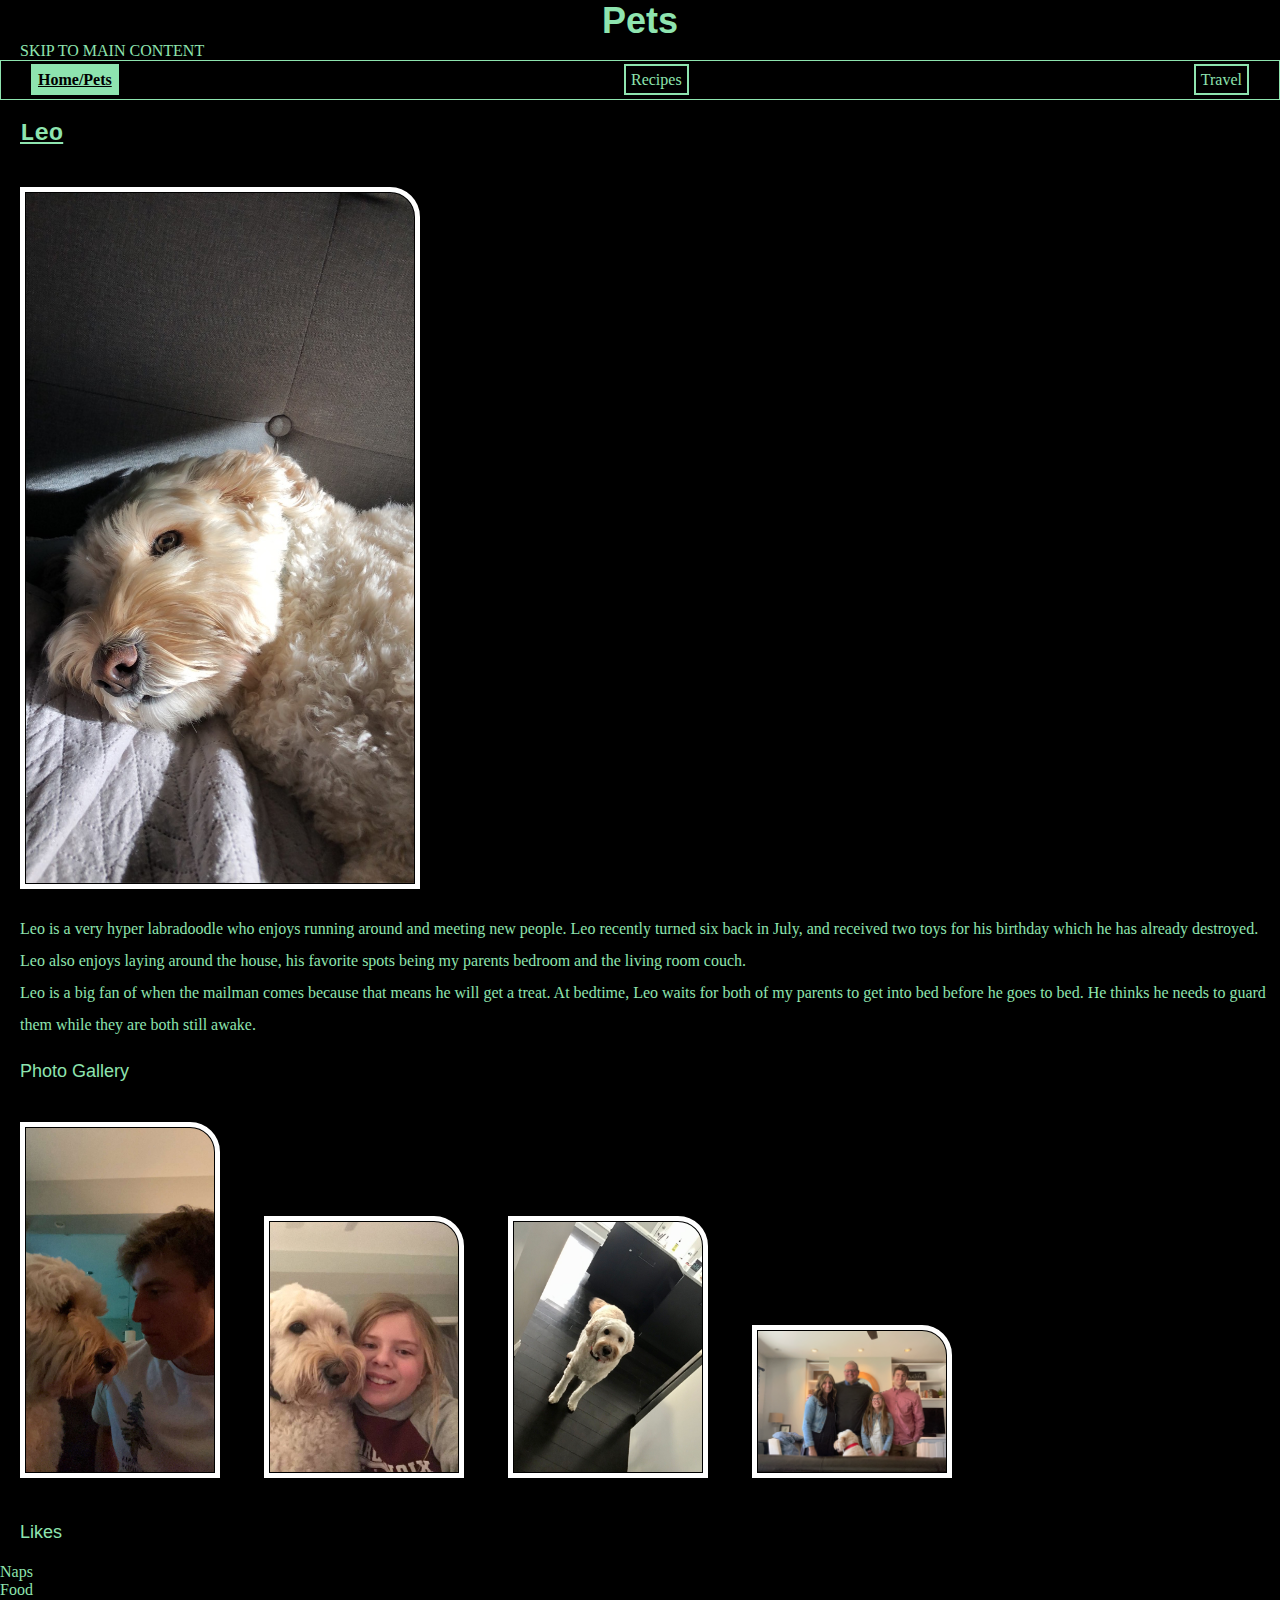
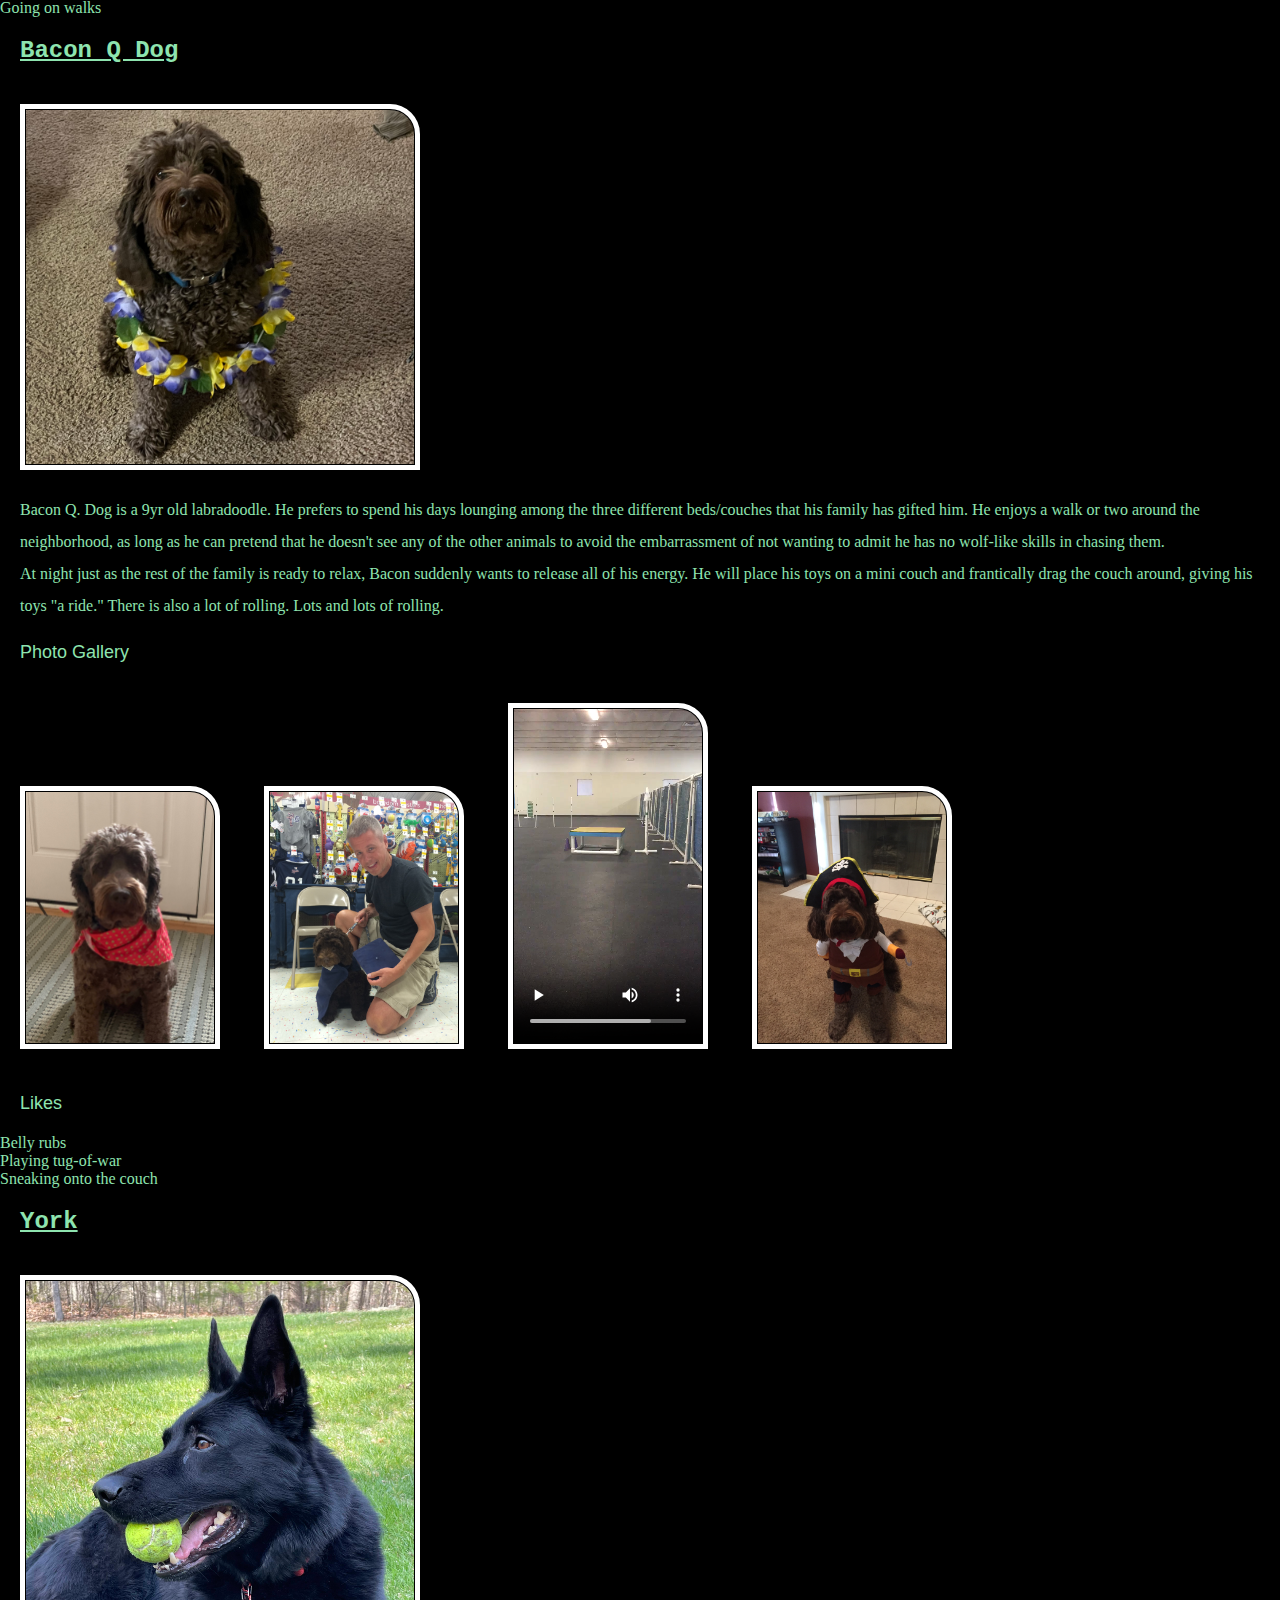
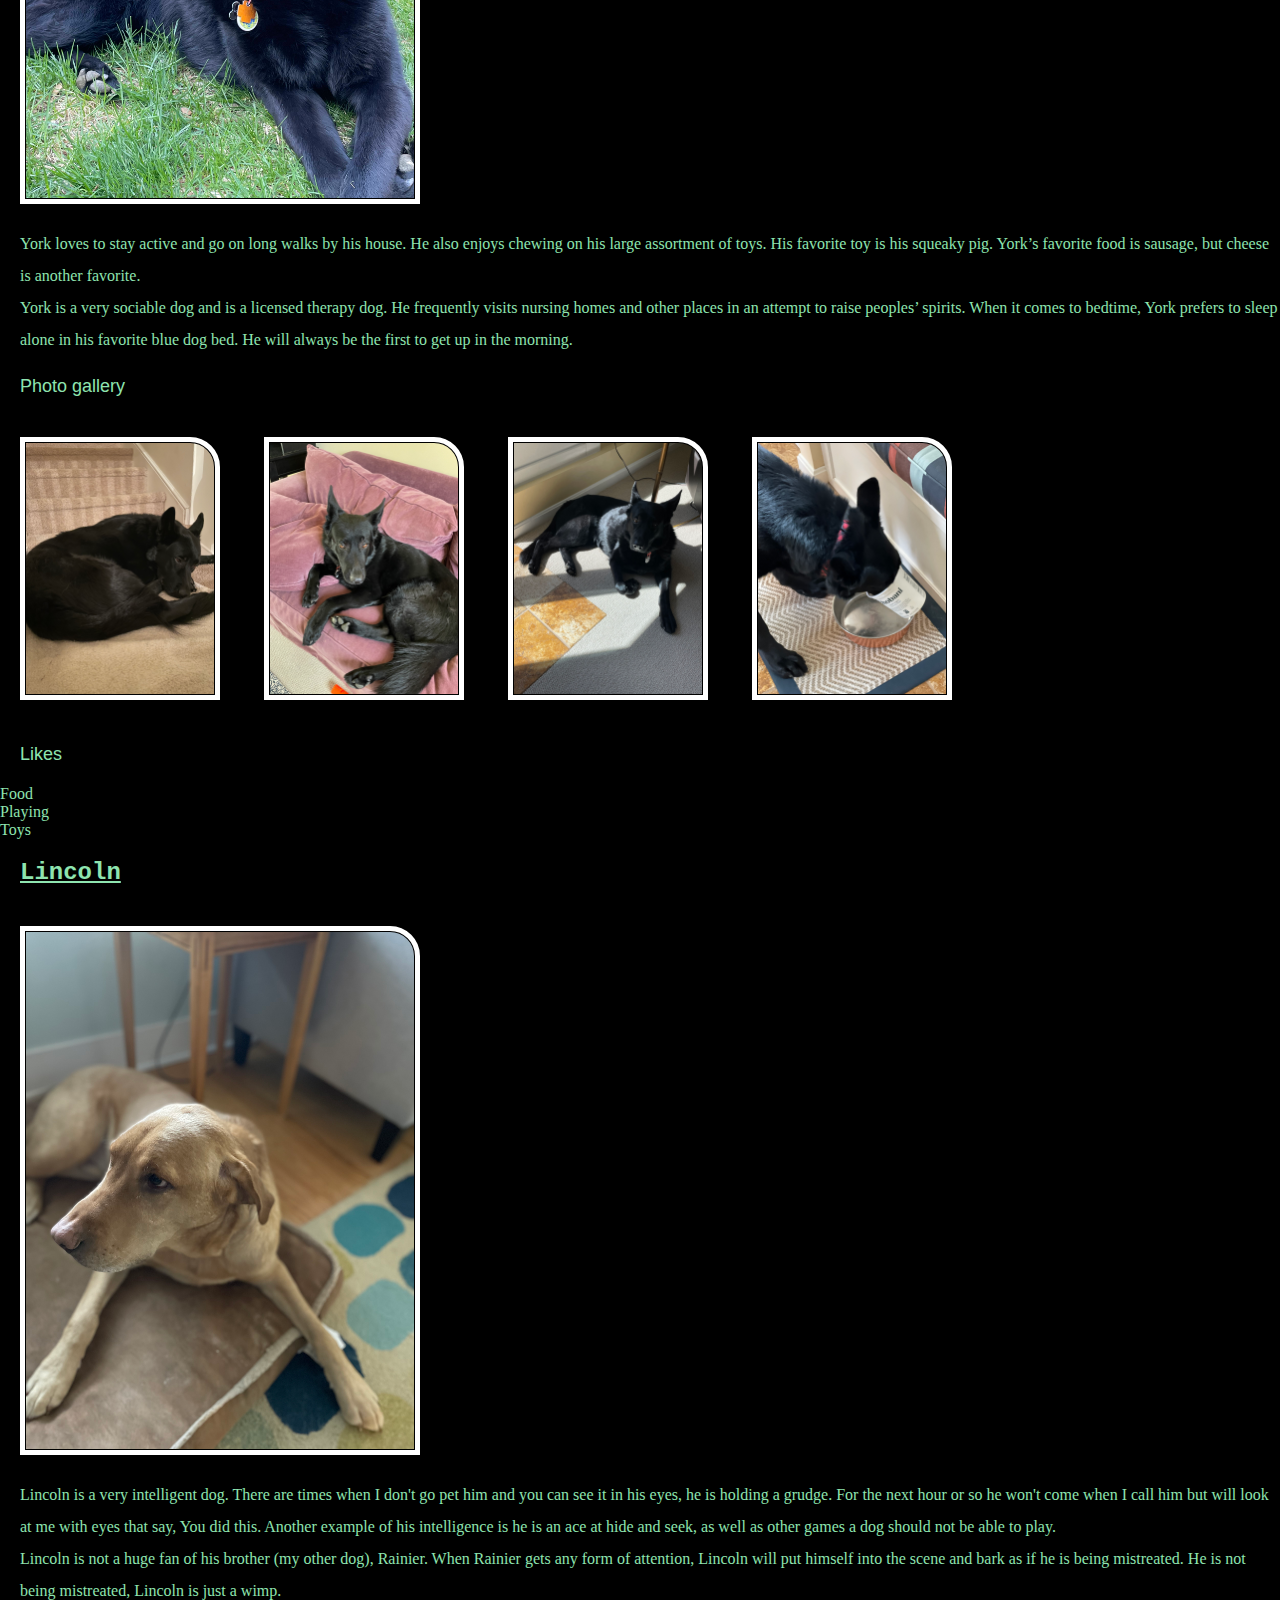
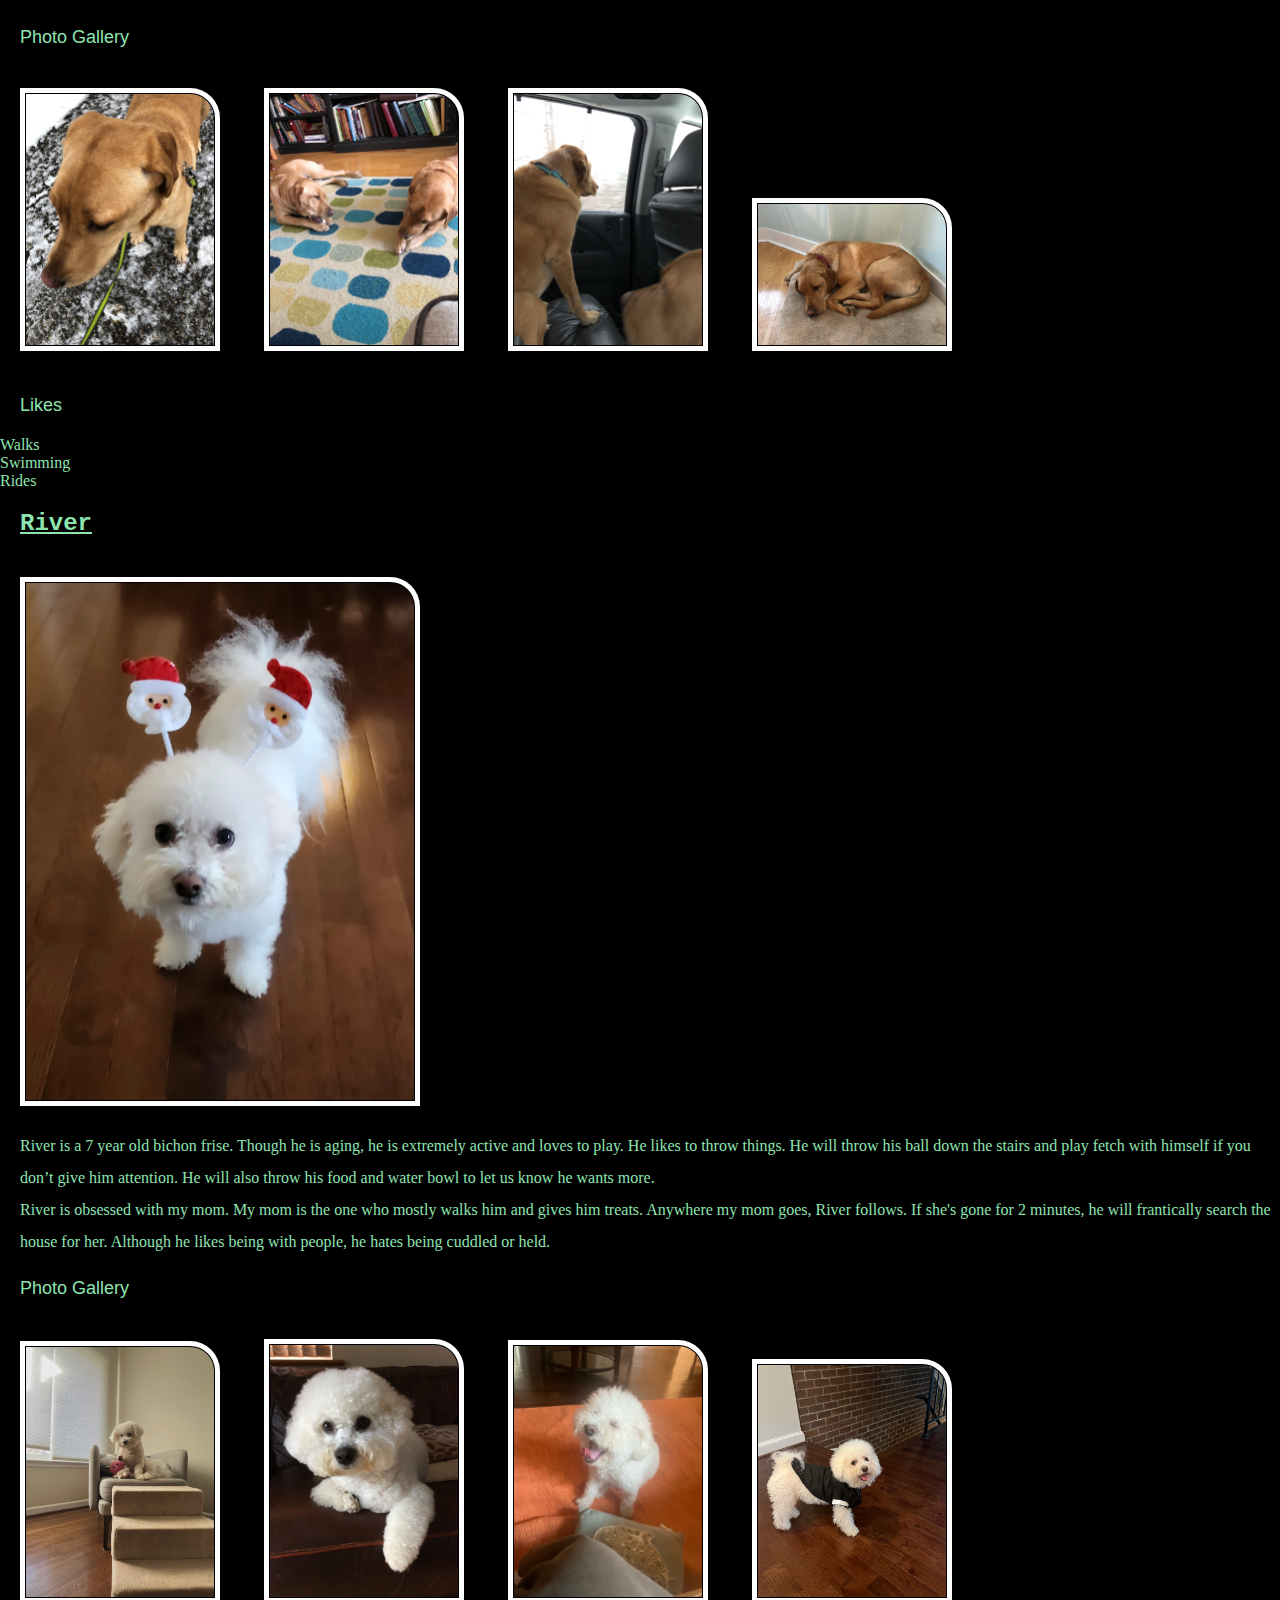
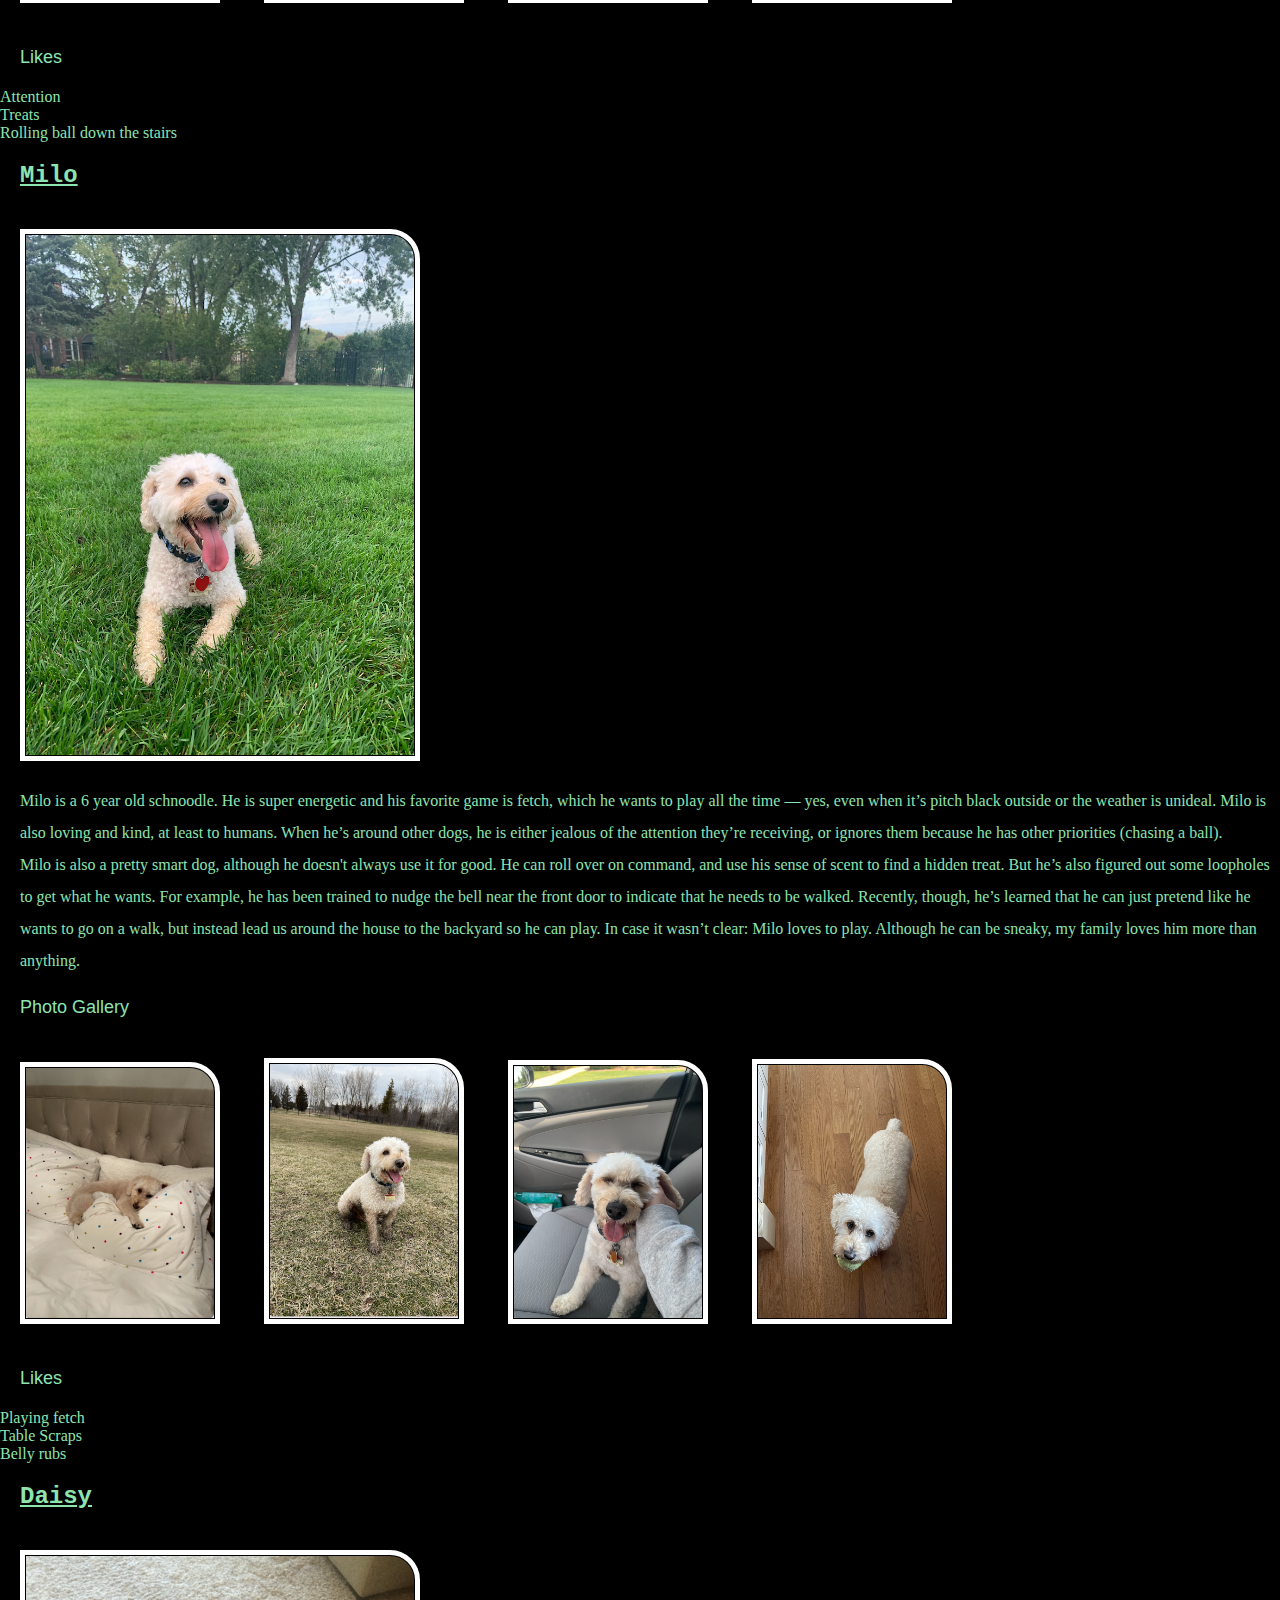
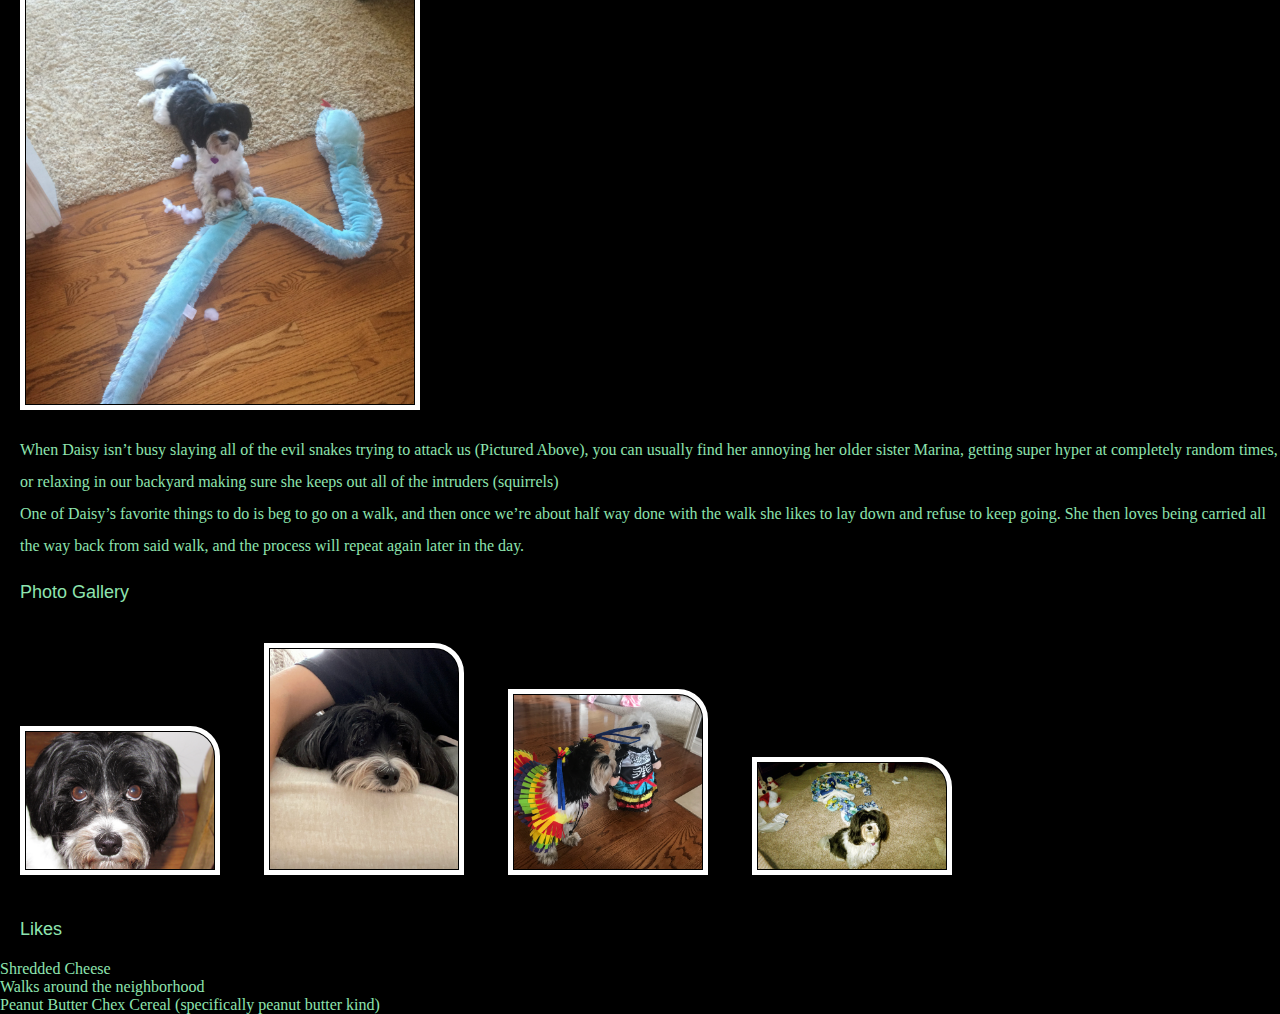
==== index.html @ 89bd970b "Add files via upload" ====
<!DOCTYPE html>
<html lang="en">

<head>

  <link rel="stylesheet" href="css/reset.css">
  <link rel="stylesheet" href="css/style.css">

  <meta charset="UTF-8">
  <meta name="viewport" content="width=device-width, initial-scale=1.0">
  <title>Pets</title>
</head>
<header>
  <h1> Pets</h1>
</header>

<body>
  <a id="skip" href="#main">Skip to Main Content</a>
  <nav>
    <ul>
      <li class="current"><a href="index.html">Home/Pets</a></li>
      <li><a href="recipes.html">Recipes</a></li>
      <li><a href="travel.html">Travel</a></li>
    </ul>

  </nav>
  <main id="main">
    <div>
      <h2>Leo</h2>

      <img src="images/labradoodle_leo.JPG" alt="Tan labradoodle " style="width:400px; ">

      <p>Leo is a very hyper labradoodle who enjoys running around and meeting new people. Leo recently turned six back
        in July, and received two toys for his birthday which he has already destroyed. Leo also enjoys laying around
        the house, his favorite spots being my parents bedroom and the living room couch.
      <p> Leo is a big fan of when the mailman comes because that means he will get a treat. At bedtime, Leo waits for
        both of my parents to get into bed before he goes to bed. He thinks he needs to guard them while they are both
        still awake.</p>

      <h3>Photo Gallery</h3>
      <img src="images/leo_staring.JPG" alt="Me staring at Leo" style="width:200px; ">

      <img src="images/leo_anna.JPG" alt="Leo with my sister Anna" style="width:200px; ">

      <img src="images/happy_leo.JPG" alt="Leo staring at me because I have food " style="width:200px; ">

      <img src="images/Leo_family.JPG" alt="Leo with my family " style="width:200px; ">

      <h3>Likes</h3>
      <ol>
        <li>Naps</li>
        <li>Food</li>
        <li>Going on walks </li>
      </ol>

      <!--John Sauer-->
    </div>

    <h2>Bacon Q Dog</h2>

    <img src="images/bacon.jpg" width="400" alt="Brown labradoodle wearing colorful lei">

    <p>Bacon Q. Dog is a 9yr old labradoodle. He prefers to spend his days lounging among the three different
      beds/couches that his family has gifted him. He enjoys a walk or two around the neighborhood, as long as he can
      pretend that he doesn't see any of the other animals to avoid the embarrassment of not wanting to admit he has
      no wolf-like skills in chasing them.</p>
    <P>At night just as the rest of the family is ready to relax, Bacon suddenly wants to release all of his energy.
      He will place his toys on a mini couch and frantically drag the couch around, giving his toys "a ride." There is
      also a lot of rolling. Lots and lots of rolling.</P>
    <h3>Photo Gallery</h3>
    <img src="images/bacon_bandana.JPG" width="200" alt="Brown labradoodle wearing an orange bandana">
    <img src="images/bacon_graduation.JPG" width="200" alt="Small labradoodle puppy wearing a graduation cap and gown">
    <video width="200" controls>
      <source src="images/bacon_agility.mov">
      Your browser does not support the video tag. This was a video of a girl and dog demonstrating a sit and stay
      procedure
    </video>
    <img src="images/bacon_halloween.JPG" width="200" alt="Brown labradoodle wearing a pirate costume">

    <h3>Likes</h3>
    <ol>
      <li>Belly rubs</li>
      <li>Playing tug-of-war</li>
      <li>Sneaking onto the couch</li>
    </ol>
    <!-- Colleen van Lent -->
    </div>

    <div>
      <h2>York</h2>

      <img src="images/york.jpg" alt="is a large Black German Shepherd." style="width: 400px;">
      <p>York loves to stay active and go on long walks by his house. He also enjoys chewing on his large assortment
        of toys. His favorite toy is his squeaky pig. York’s favorite food is sausage, but cheese is another
        favorite.</p>
      <p>York is a very sociable dog and is a licensed therapy dog. He frequently visits nursing homes and other
        places in an attempt to raise peoples’ spirits. When it comes to bedtime, York prefers to sleep alone in his
        favorite blue dog bed. He will always be the first to get up in the morning.</p>
      <h3>Photo gallery</h3>
      <img src="images/york2.jpg" alt="york sleeping" style="width: 200px">
      <img src="images/york3.jpg" alt="york on couch" style="width: 200px">
      <img src="images/york4.jpg" alt="york chilling" style="width: 200px">
      <img src="images/york5.jpg" alt="York eating yogurt" style="width: 200px">
      <h3>Likes</h3>
      <ol>
        <li>Food</li>
        <li>Playing</li>
        <li>Toys</li>
      </ol>
      <!--Ben Montgomery-->
    </div>
    <div>
      <h2>Lincoln</h2>
      <img src="images/lincoln_w.JPG" alt="Yellow lab" style="width: 400px;">
      <p>
        Lincoln is a very intelligent dog. There are times when I don't go pet him and you can see it in his eyes,
        he is holding a grudge. For the next hour or so he won't come when I call him but will look at me with eyes
        that say, You did this. Another example of his intelligence is he is an ace at hide and seek, as well as
        other games a dog should not be able to play.
      </p>
      <p>
        Lincoln is not a huge fan of his brother (my other dog), Rainier. When Rainier gets any form of attention,
        Lincoln will put himself into the scene and bark as if he is being mistreated. He is not being mistreated,
        Lincoln is just a wimp.
      </p>
      <h3>Photo Gallery</h3>
      <img src="images/snow_dog.JPG" alt="Picture of my dog walking in the snow" style="width: 200px;">
      <img src="images/dog_squad.JPG" alt="Lincoln and his brother Rainier hanging out" style="width: 200px;">
      <img src="images/lincoln_car.JPG" alt="Lincoln going for a ride in the car" style="width: 200px;">
      <img src="images/sleepy_dog.JPG" alt="Lincoln sleeping on his bed" style="width: 200px;">
      <h3>Likes</h3>
      <ol>
        <li>Walks</li>
        <li>Swimming</li>
        <li>Rides</li>
      </ol>

      <!--Jack Gaffney-->
    </div>
    <div>
      <h2>River</h2>

      <img class="Thumbnail" src="images/river.jpg" alt="Fluffy bichon frise wearing santa headband" width="400">

      <p>River is a 7 year old bichon frise. Though he is aging, he is extremely active and loves to play.
        He likes to throw things. He will throw his ball down the stairs and play fetch with himself if you don’t
        give him attention. He will also throw his food and water bowl to let us know he wants more. </p>

      <p> River is obsessed with my mom. My mom is the one who mostly walks him and gives him treats.
        Anywhere my mom goes, River follows. If she's gone for 2 minutes, he will frantically search the house
        for her. Although he likes being with people, he hates being cuddled or held. </p>


      <h3>Photo Gallery </h3>
      <img class="Thumbnail" src="images/river_boss.jpg" alt="Bichon frise on his bed, showing who is boss" width="200">
      <img class="Thumbnail" src="images/river_model.jpg" alt="Bichon frise posing for camera after getting a haircut"
        width="200">
      <img class="Thumbnail" src="images/river_yawn.jpg" alt="Bichon frise tired and yawning" width="200">
      <img class="Thumbnail" src="images/river_suit.jpg" alt="Bichon frise in a suit, ready for prom" width="200">

      <h3>Likes</h3>
      <ol>
        <li>Attention</li>
        <li>Treats</li>
        <li>Rolling ball down the stairs</li>
      </ol>
      <!--Erin Lee-->
    </div>
    <div>
      <h2>Milo</h2>
      <img src="images/milo_main.png" width="400" alt="Milo sitting on grass">
      <p>Milo is a 6 year old schnoodle. He is super energetic and his favorite game is fetch, which he wants to
        play all the time — yes, even when it’s pitch black outside or the weather is unideal. Milo is also
        loving and kind, at least to humans. When he’s around other dogs, he is either jealous of the attention
        they’re receiving, or ignores them because he has other priorities (chasing a ball).</p>
      <p>Milo is also a pretty smart dog, although he doesn't always use it for good. He can roll over on command,
        and use his sense of scent to find a hidden treat. But he’s also figured out some loopholes to get what
        he wants. For example, he has been trained to nudge the bell near the front door to indicate that he
        needs to be walked. Recently, though, he’s learned that he can just pretend like he wants to go on a
        walk, but instead lead us around the house to the backyard so he can play. In case it wasn’t clear: Milo
        loves to play. Although he can be sneaky, my family loves him more than anything.</p>
      <h3>Photo Gallery</h3>
      <img src="images/milo_resting.png" alt="Milo laying on a bed" width="200">
      <img src="images/milo_muddy.png" alt="Milo with muddy legs" width="200">
      <img src="images/milo_in_car.png" alt="Milo being petted" width="200">
      <img src="images/milo_tennisball.png" alt="Milo holding a tennis ball in his mouth" width="200">
      <h3>Likes</h3>
      <ol>
        <li>Playing fetch</li>
        <li>Table Scraps</li>
        <li>Belly rubs</li>
      </ol>
    </div>
    <div>
      <h2>Daisy</h2>
      <img src="images/daisy_defeats_snake.jpg" width="400"
        alt="Daisy is an 8 year old black and white Morkie (Maltese-Yorkie)">
      <p>When Daisy isn’t busy slaying all of the evil snakes trying to attack us (Pictured Above), you can usually find
        her annoying her older sister Marina, getting super hyper at completely random times, or relaxing in our
        backyard making sure she keeps out all of the intruders (squirrels)</p>
      <p>One of Daisy’s favorite things to do is beg to go on a walk, and then once we’re about half way done with the
        walk she likes to lay down and refuse to keep going. She then loves being carried all the way back from said
        walk, and the process will repeat again later in the day.</p>
      <h3>Photo Gallery</h3>
      <img src="images/daisy_closeup.jpg" width="200" alt="Very close up image of daisy">
      <img src="images/daisy_tired.jpg" width="200" alt="Daisy is slumped after a long day of walks">
      <img src="images/daisy_festive.jpg" width="200" alt="Daisy in her halloween costume with her sister Marina">
      <img src="images/daisy_disposable_camera.jpg" width="200"
        alt="Picture I took of daisy with one of my disposable cameras">
      <h3>Likes</h3>
      <ol>
        <li>Shredded Cheese</li>
        <li>Walks around the neighborhood</li>
        <li>Peanut Butter Chex Cereal (specifically peanut butter kind)</li>
      </ol>
    </div>
  </main>
</body>

</html>
---- css/style.css ----
body {
    background-color: black;
    color: #8ee4af;
}

h1 {
    font-size: 36px;
    font-family: Verdana, Geneva, Tahoma, sans-serif;
    text-align: center;
    font-weight: bold;
}

h2 {
    font-size: 24px;
    font-family: 'Courier New', Courier, monospace;
    color: #8ee4af;
    margin: 20px;
    font-weight: bold;
    text-decoration: underline;

}

h3 {
    font-size: 18px;
    font-family: 'Gill Sans', 'Gill Sans MT', Calibri, 'Trebuchet MS', sans-serif;
    color: #8ee4af;
    margin: 20px;
}

p {
    line-height: 2pc;
    margin-left: 20px;
}

img {
    border: 5px solid white;
    padding: 1px;
    margin: 20px;
    border-top-right-radius: 30px;
    transition: transform 0.3s ease-in-out, opacity 0.3s ease-in-out;
}



figcaption {
    margin: 20px;
}

video {
    border: 5px solid white;
    padding: 1px;
    margin: 20px;
    border-top-right-radius: 30px;
    transition: transform 0.3s ease-in-out, opacity 0.3s ease-in-out;
}




ul {
    display: flex;
    justify-content: space-between;
}

.likes {
    display: flex;
    justify-content: None;
}

nav {
    border: 1px solid #8ee4af;
    padding: 10px;
}

#skip {
    text-transform: uppercase;
    margin: 20px;
}

.thumbnail {
    display: block;
    border: 5px solid white;
    margin: auto;
    width: 450px;
}

nav li.current a {
    position: relative;
    background-color: #8ee4af;
    color: black;
    font-weight: bold;
    text-decoration: underline;
    /* Set the text color for the current page */
}

nav li a {
    background-color: black;
    color: #8ee4af;
    padding: 5px;
    margin: 20px;
    border: 2px solid #8ee4af;
    transition: transform 0.3s ease-in-out;

}

@media (prefers-reduced-motion: no-preference) {
    nav li:hover {
        transform: scale(1.25);
    }
    nav li a:hover {
        background-color: white;
        color: black;
    }
    video:hover {
        transform: scale(1.1) rotate(5deg);
        opacity: 0.7;
    }
    img:hover {
        transform: scale(1.1) rotate(5deg);
        opacity: 0.7;
    }
}




.travel-grid {
    display: grid;
    grid-template-columns: repeat(auto-fill, minmax(250px, 1fr));
    gap: 10px;
}

@media (max-width: 768px) {
    #skip {
        display: none;
        /* Hide the link for mobile views */
    }

}

@media (prefers-reduced-motion: reduce) {
    img[src$=".gif"] {
        display: none;
    }
}
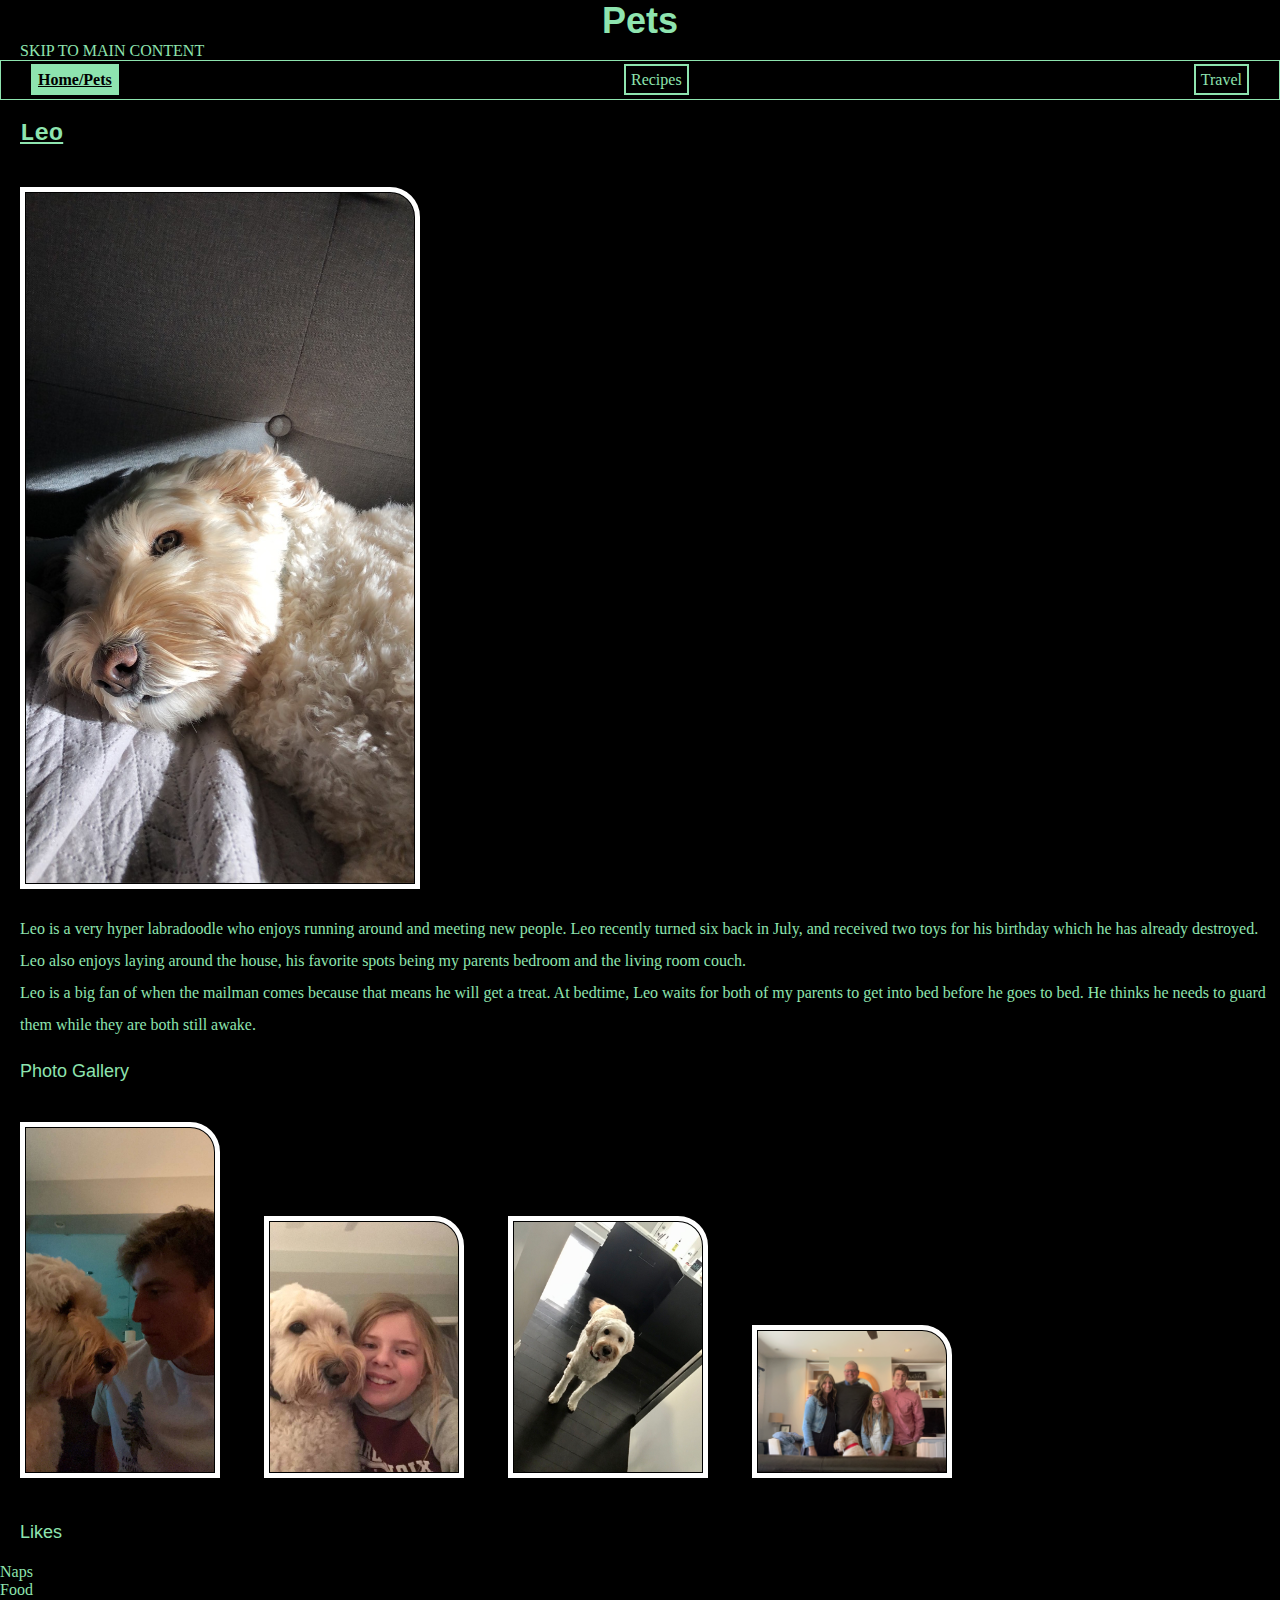
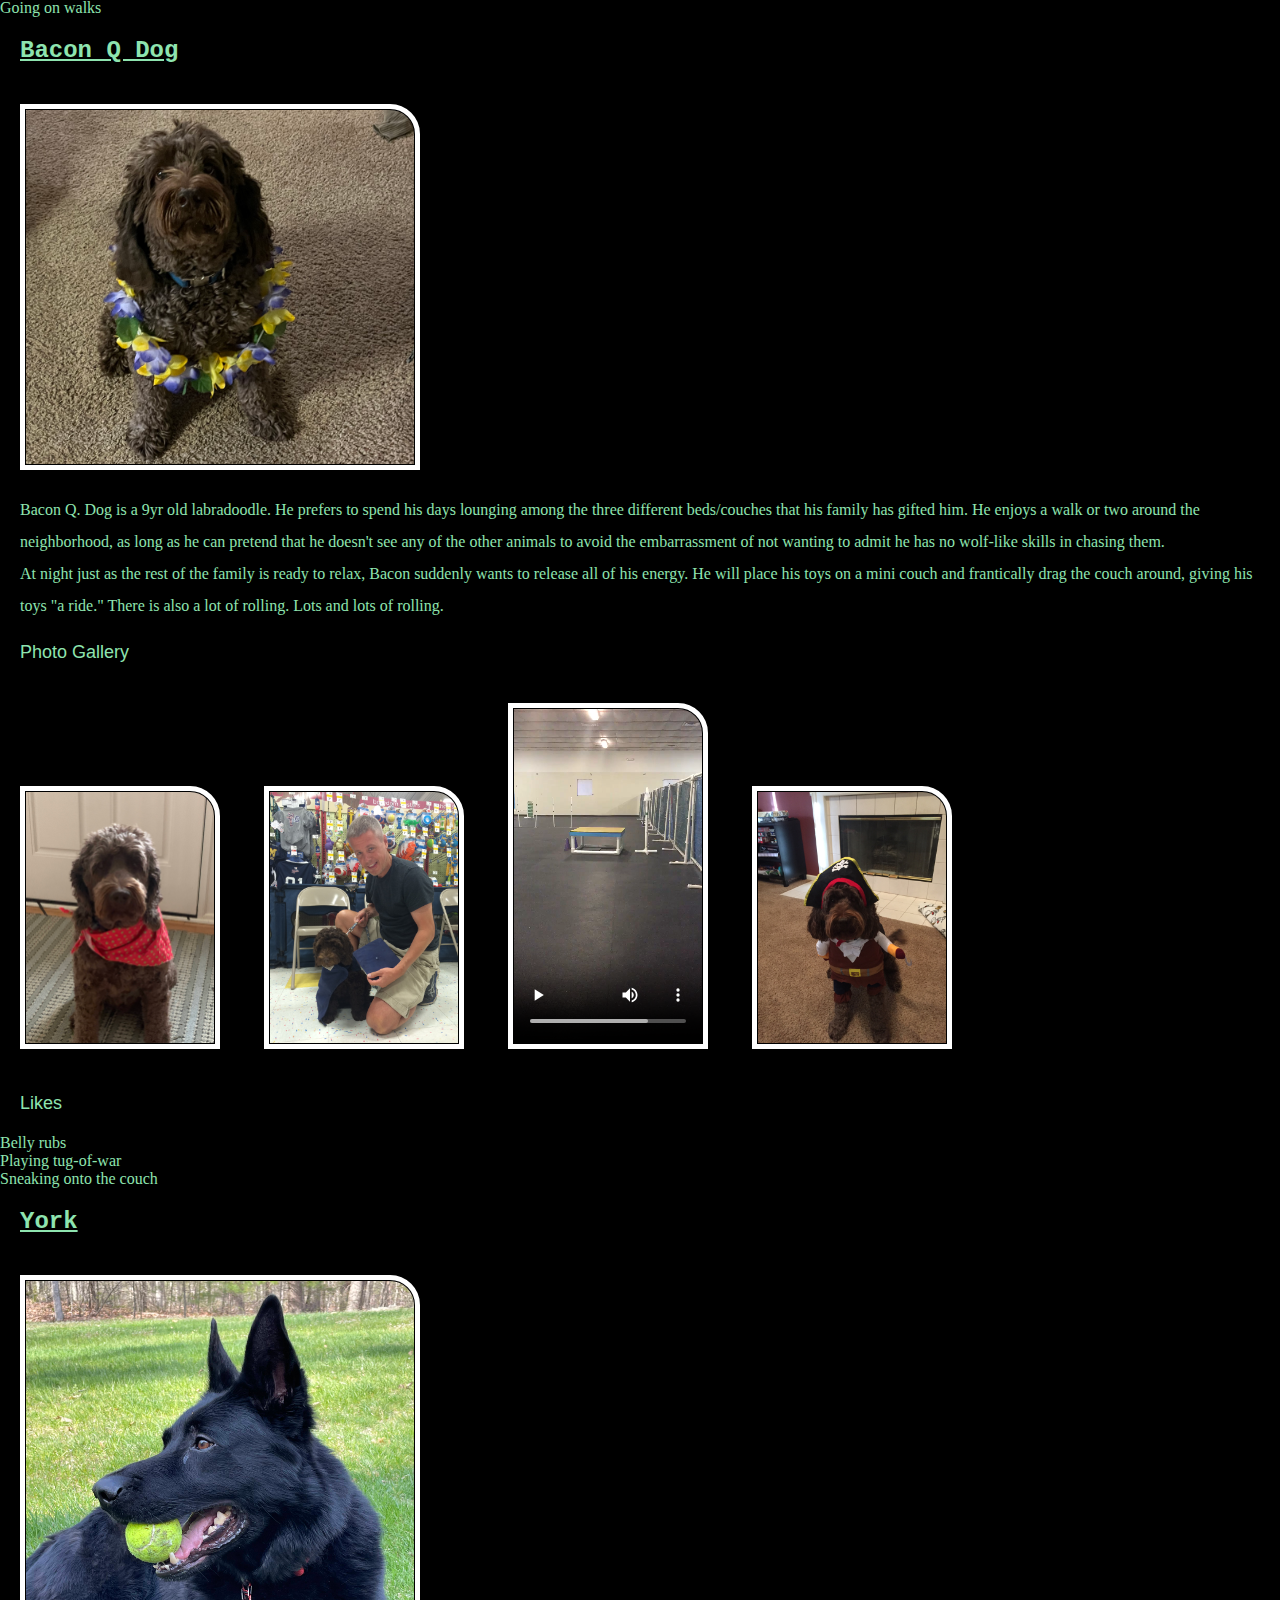
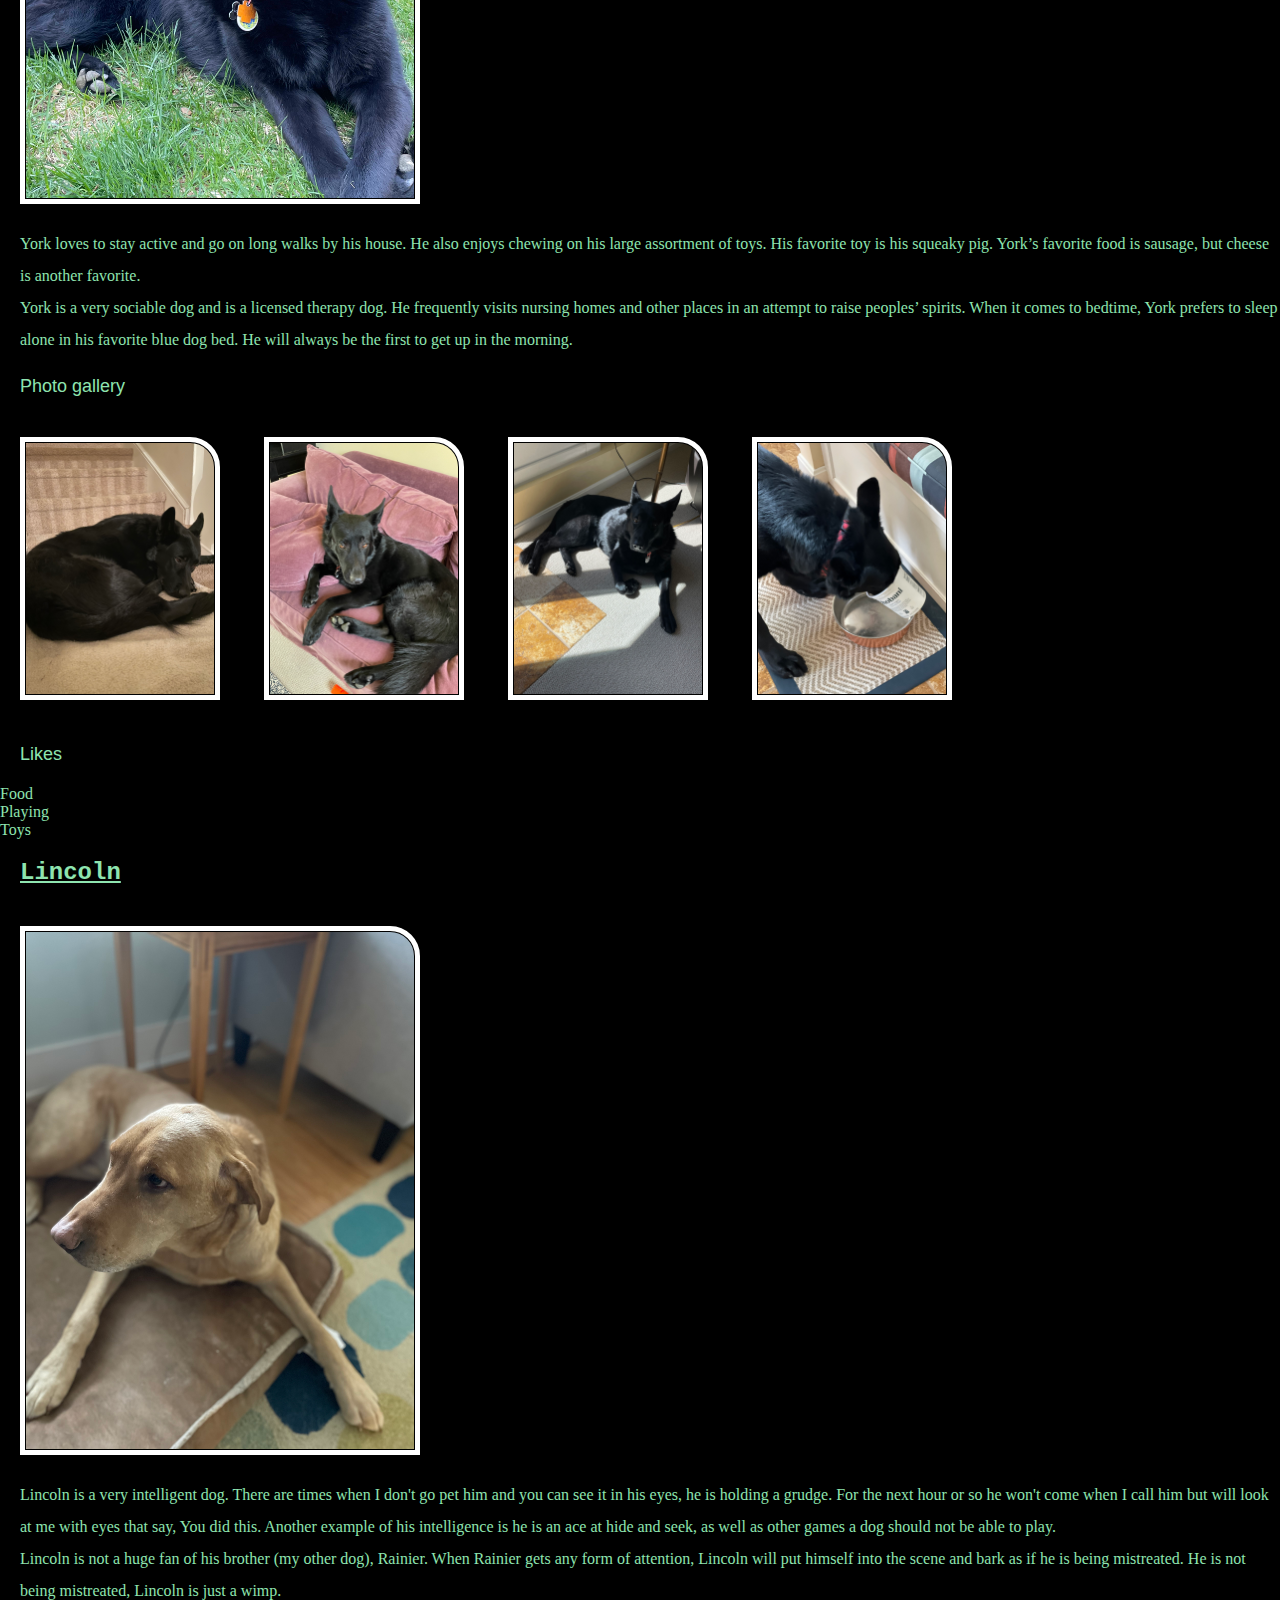
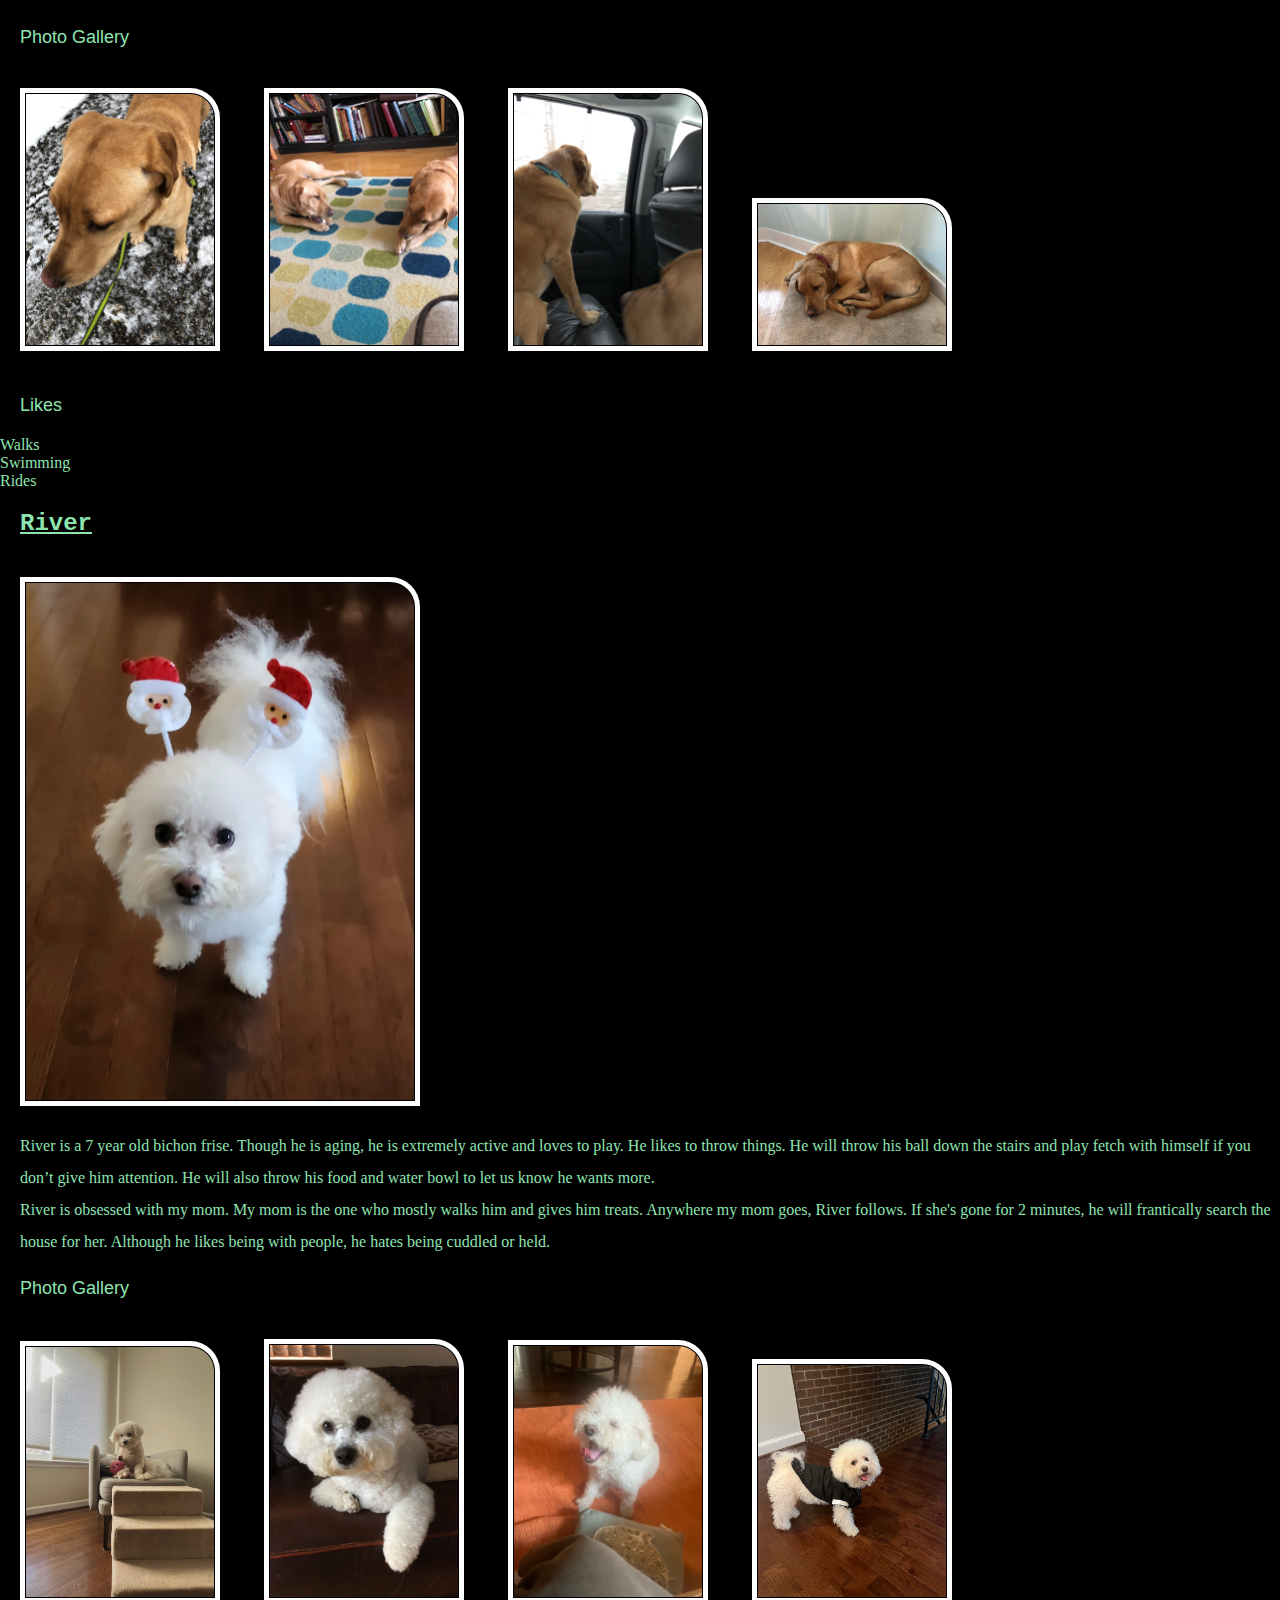
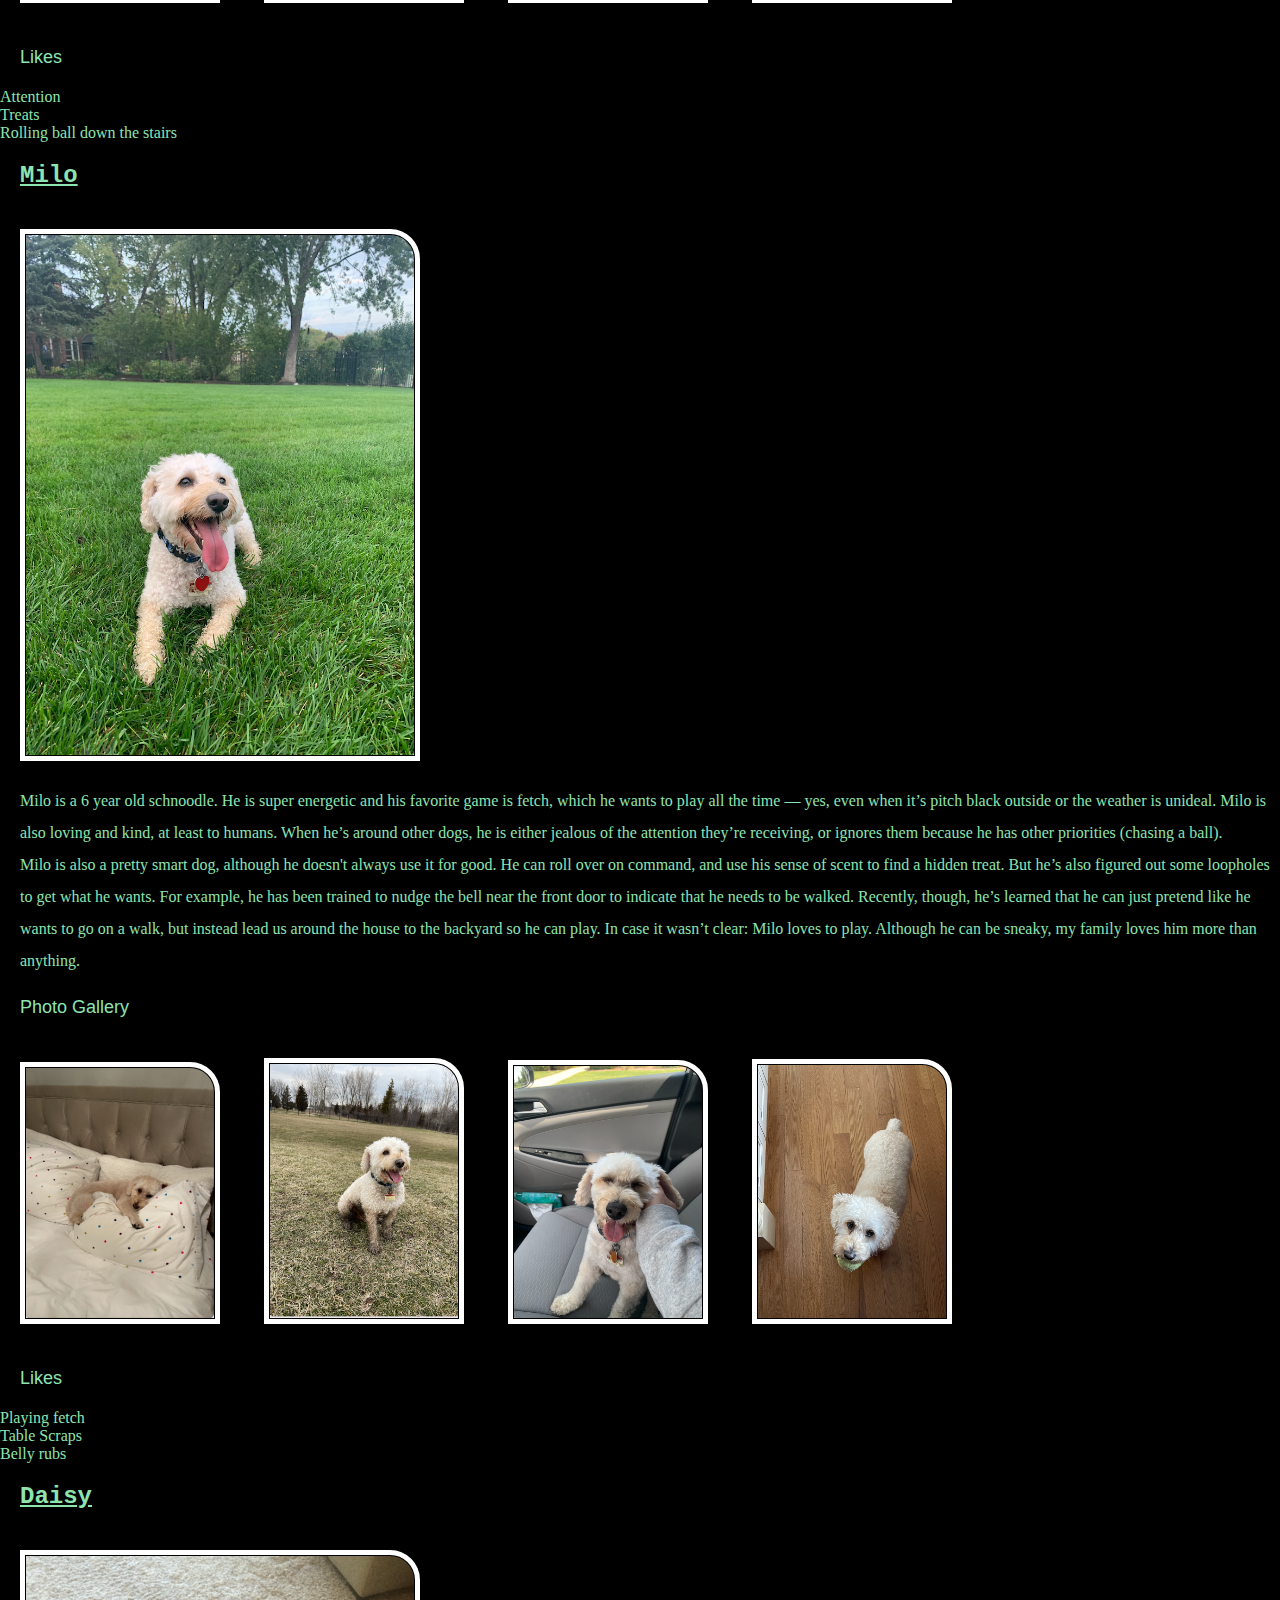
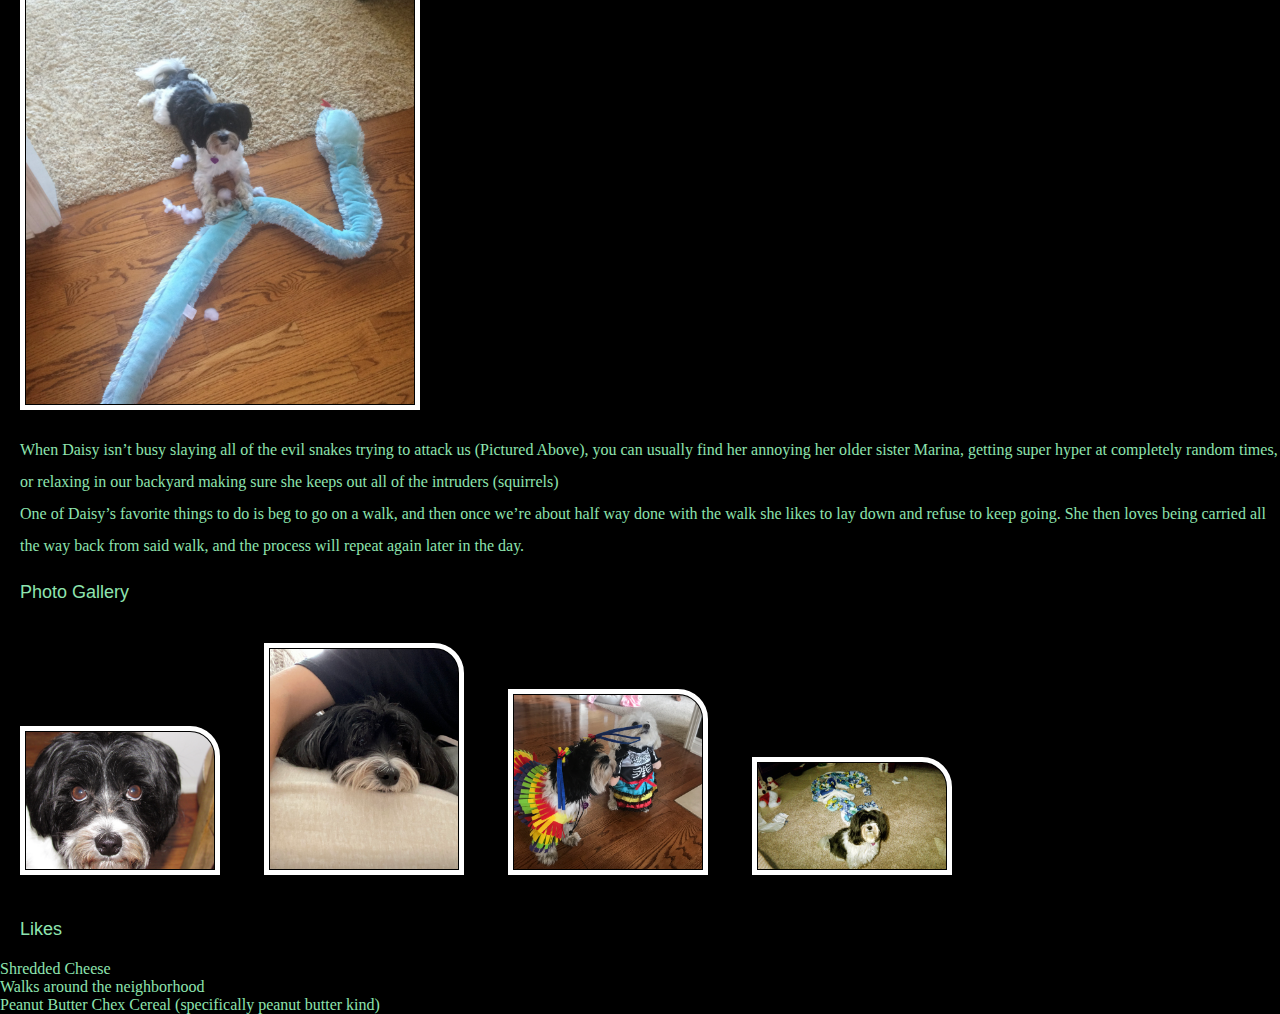
==== commit ae7991fe: "Add files via upload" ====
--- a/index.html
+++ b/index.html
@@ -55,35 +55,36 @@
 
       <!--John Sauer-->
     </div>
-
-    <h2>Bacon Q Dog</h2>
-
-    <img src="images/bacon.jpg" width="400" alt="Brown labradoodle wearing colorful lei">
-
-    <p>Bacon Q. Dog is a 9yr old labradoodle. He prefers to spend his days lounging among the three different
-      beds/couches that his family has gifted him. He enjoys a walk or two around the neighborhood, as long as he can
-      pretend that he doesn't see any of the other animals to avoid the embarrassment of not wanting to admit he has
-      no wolf-like skills in chasing them.</p>
-    <P>At night just as the rest of the family is ready to relax, Bacon suddenly wants to release all of his energy.
-      He will place his toys on a mini couch and frantically drag the couch around, giving his toys "a ride." There is
-      also a lot of rolling. Lots and lots of rolling.</P>
-    <h3>Photo Gallery</h3>
-    <img src="images/bacon_bandana.JPG" width="200" alt="Brown labradoodle wearing an orange bandana">
-    <img src="images/bacon_graduation.JPG" width="200" alt="Small labradoodle puppy wearing a graduation cap and gown">
-    <video width="200" controls>
-      <source src="images/bacon_agility.mov">
-      Your browser does not support the video tag. This was a video of a girl and dog demonstrating a sit and stay
-      procedure
-    </video>
-    <img src="images/bacon_halloween.JPG" width="200" alt="Brown labradoodle wearing a pirate costume">
-
-    <h3>Likes</h3>
-    <ol>
-      <li>Belly rubs</li>
-      <li>Playing tug-of-war</li>
-      <li>Sneaking onto the couch</li>
-    </ol>
-    <!-- Colleen van Lent -->
+    <div>
+      <h2>Bacon Q Dog</h2>
+
+      <img src="images/bacon.jpg" width="400" alt="Brown labradoodle wearing colorful lei">
+
+      <p>Bacon Q. Dog is a 9yr old labradoodle. He prefers to spend his days lounging among the three different
+        beds/couches that his family has gifted him. He enjoys a walk or two around the neighborhood, as long as he can
+        pretend that he doesn't see any of the other animals to avoid the embarrassment of not wanting to admit he has
+        no wolf-like skills in chasing them.</p>
+      <P>At night just as the rest of the family is ready to relax, Bacon suddenly wants to release all of his energy.
+        He will place his toys on a mini couch and frantically drag the couch around, giving his toys "a ride." There is
+        also a lot of rolling. Lots and lots of rolling.</P>
+      <h3>Photo Gallery</h3>
+      <img src="images/bacon_bandana.JPG" width="200" alt="Brown labradoodle wearing an orange bandana">
+      <img src="images/bacon_graduation.JPG" width="200"
+        alt="Small labradoodle puppy wearing a graduation cap and gown">
+      <video width="200" controls>
+        <source src="images/bacon_agility.mov">
+        Your browser does not support the video tag. This was a video of a girl and dog demonstrating a sit and stay
+        procedure
+      </video>
+      <img src="images/bacon_halloween.JPG" width="200" alt="Brown labradoodle wearing a pirate costume">
+
+      <h3>Likes</h3>
+      <ol>
+        <li>Belly rubs</li>
+        <li>Playing tug-of-war</li>
+        <li>Sneaking onto the couch</li>
+      </ol>
+      <!-- Colleen van Lent -->
     </div>
 
     <div>
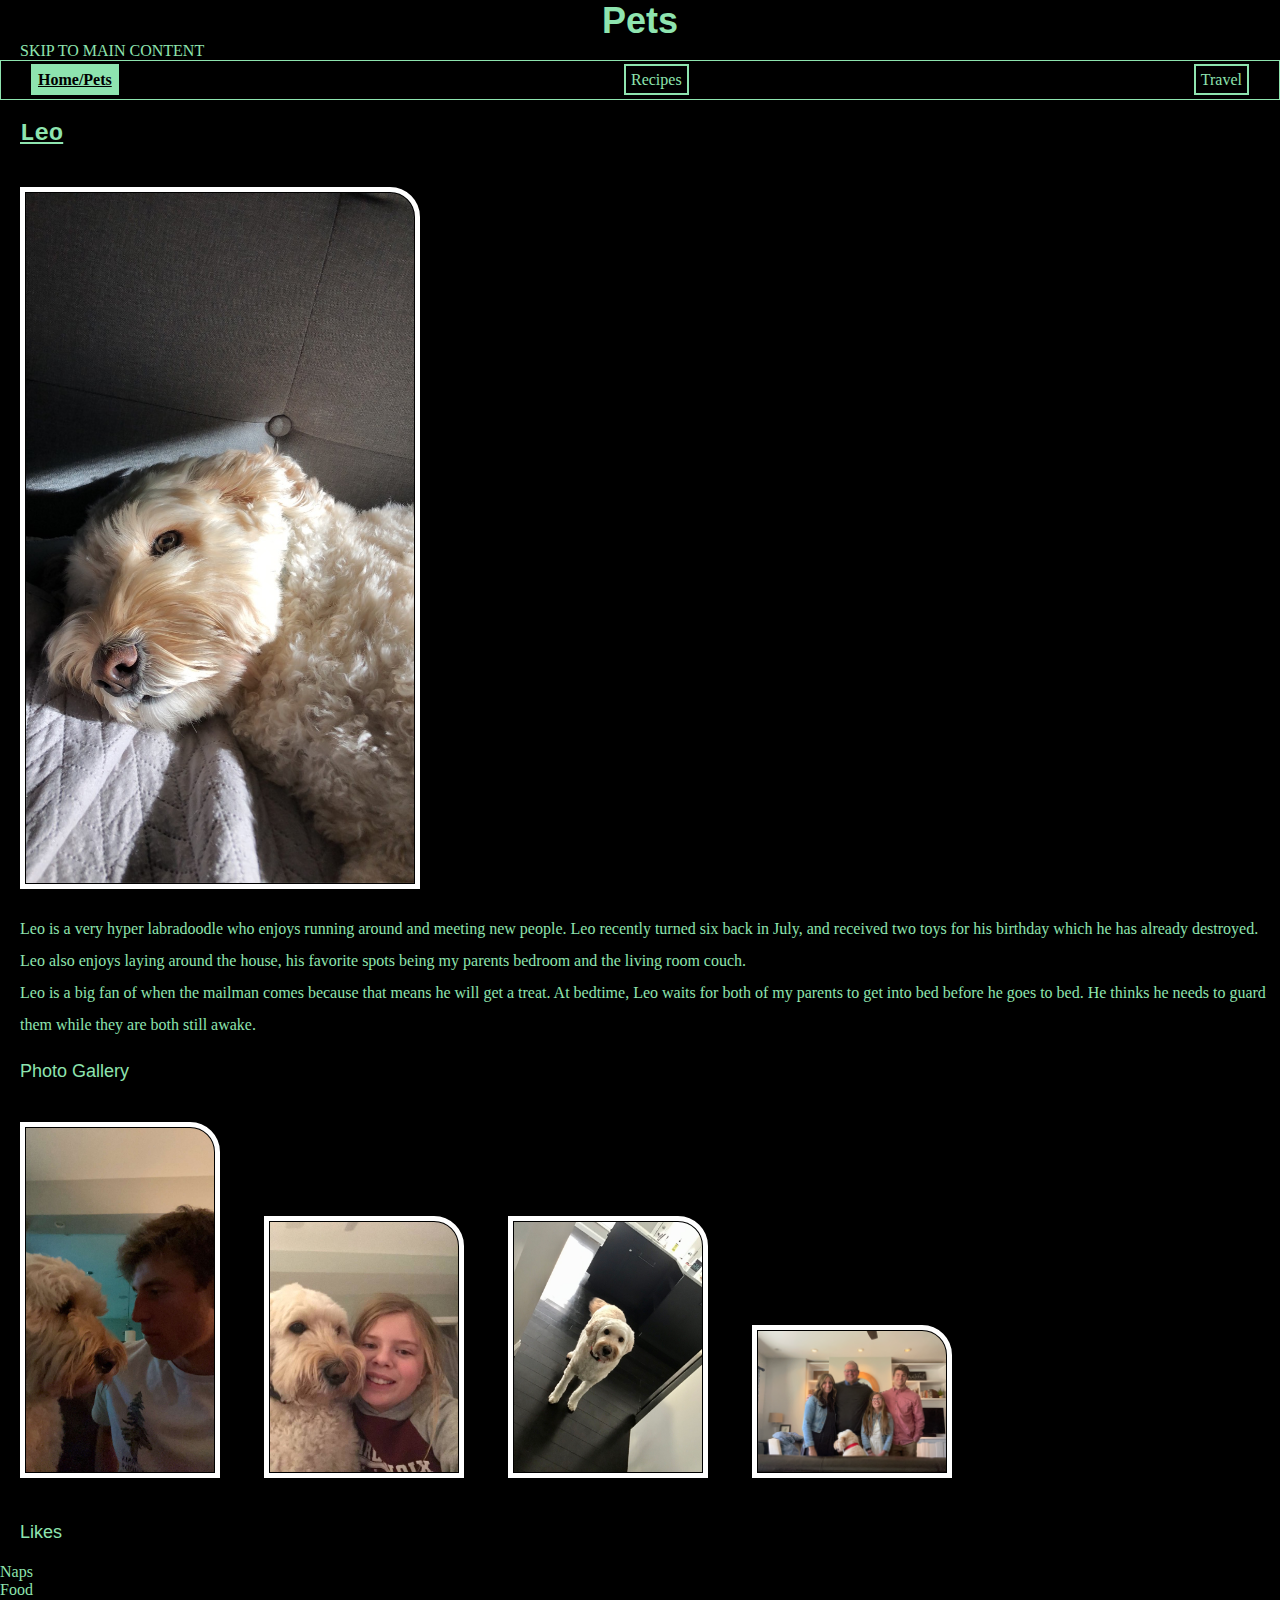
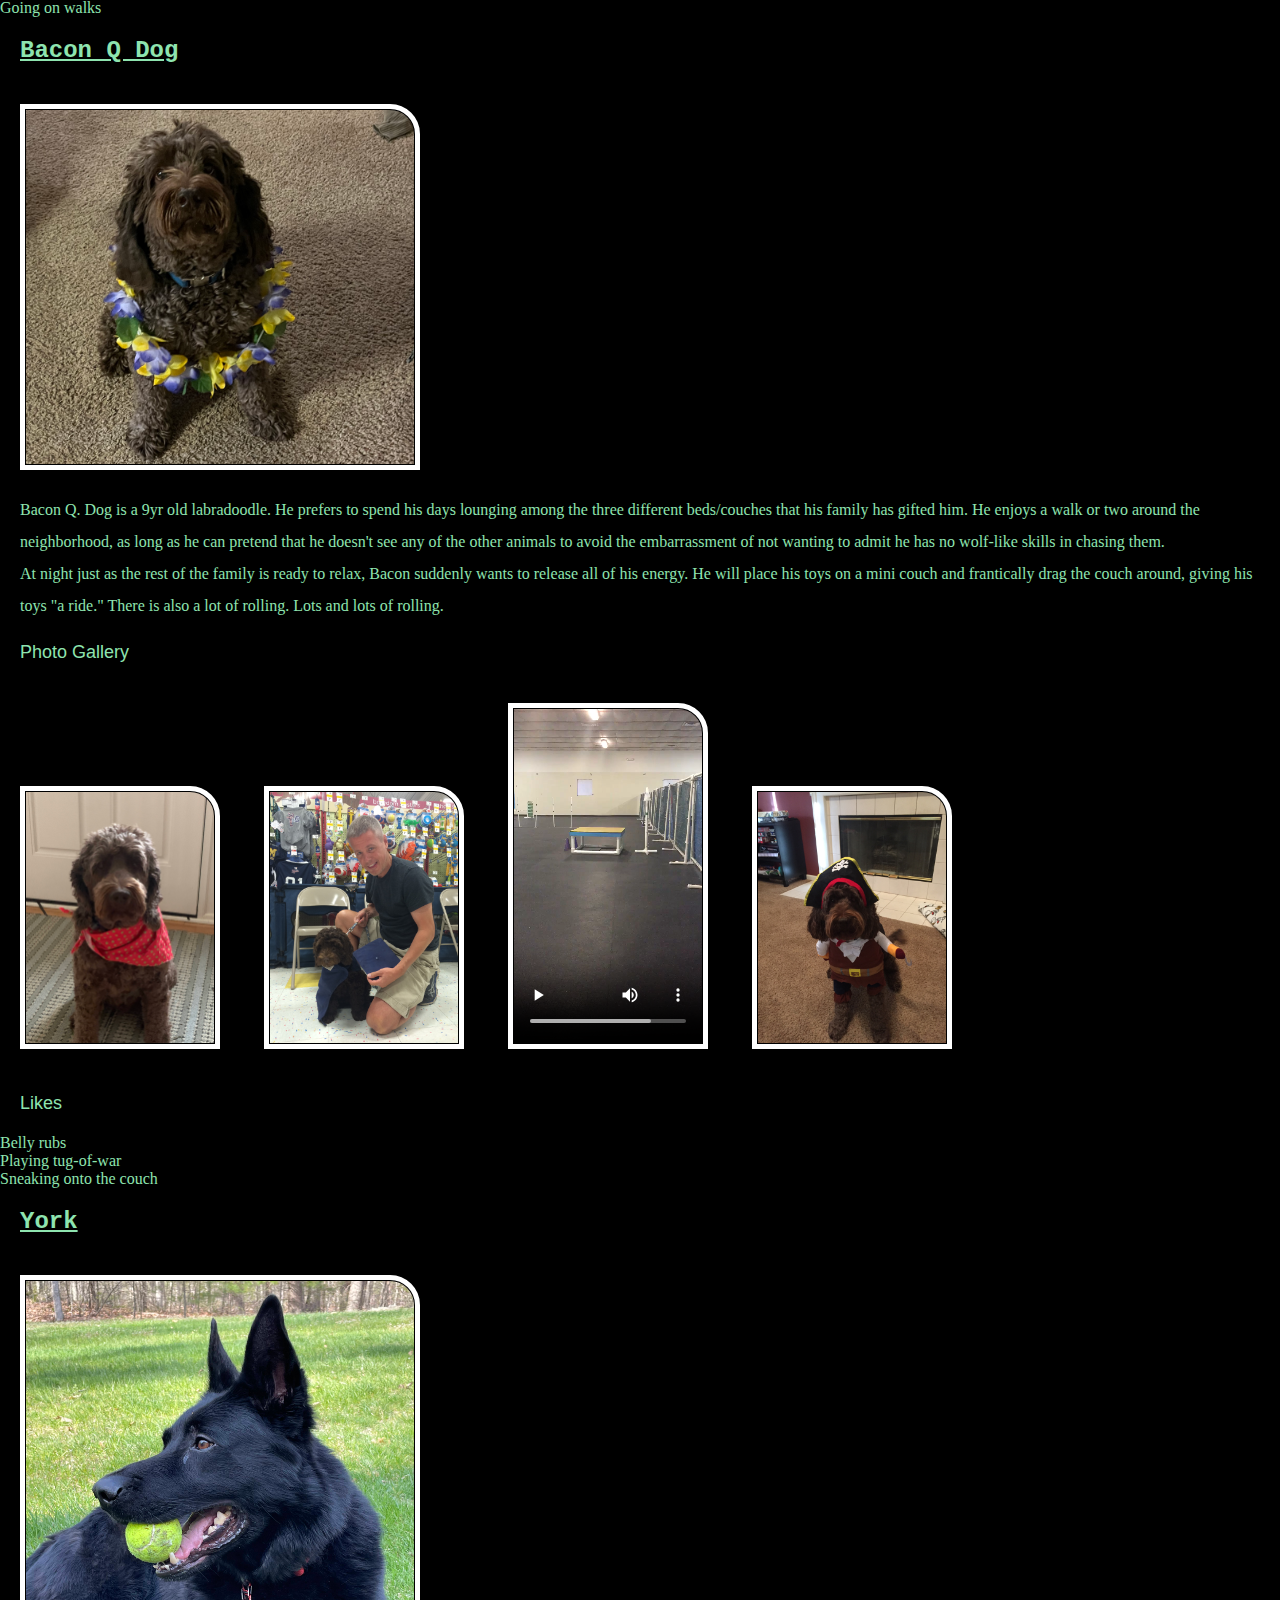
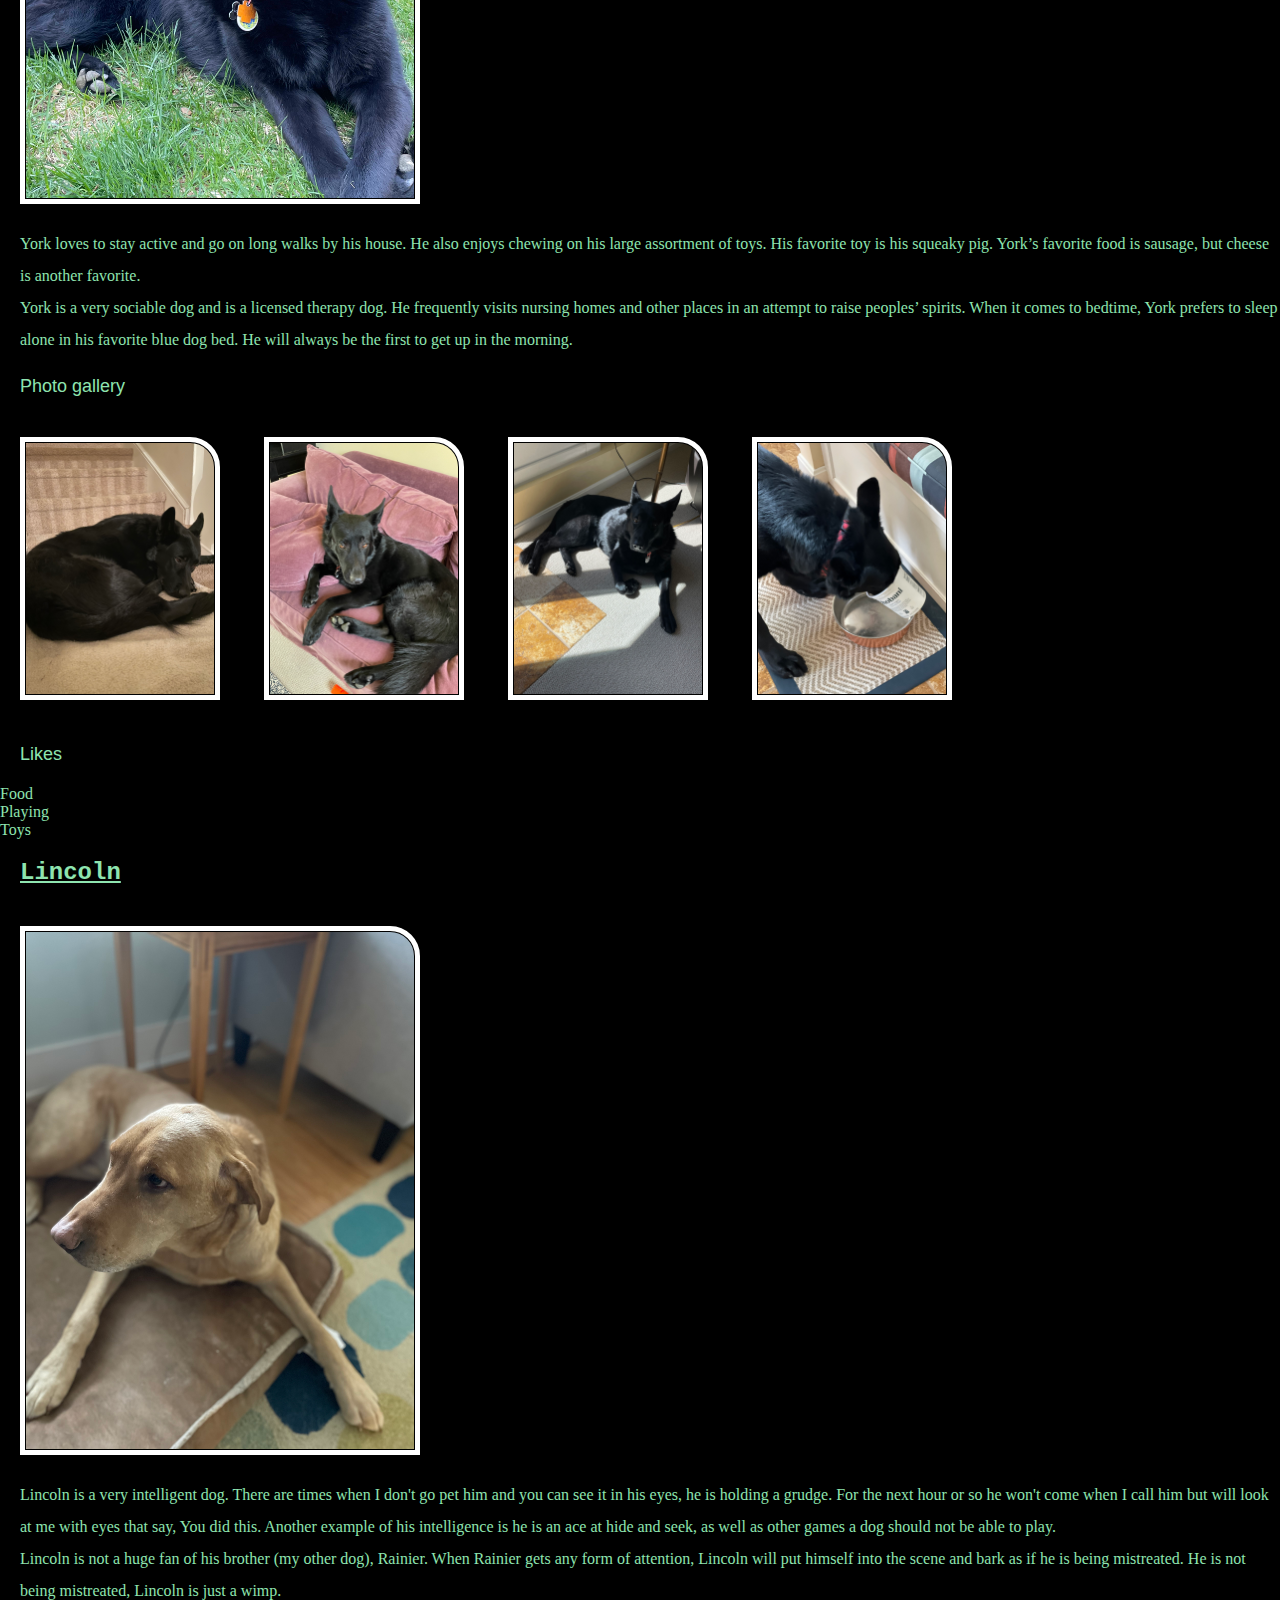
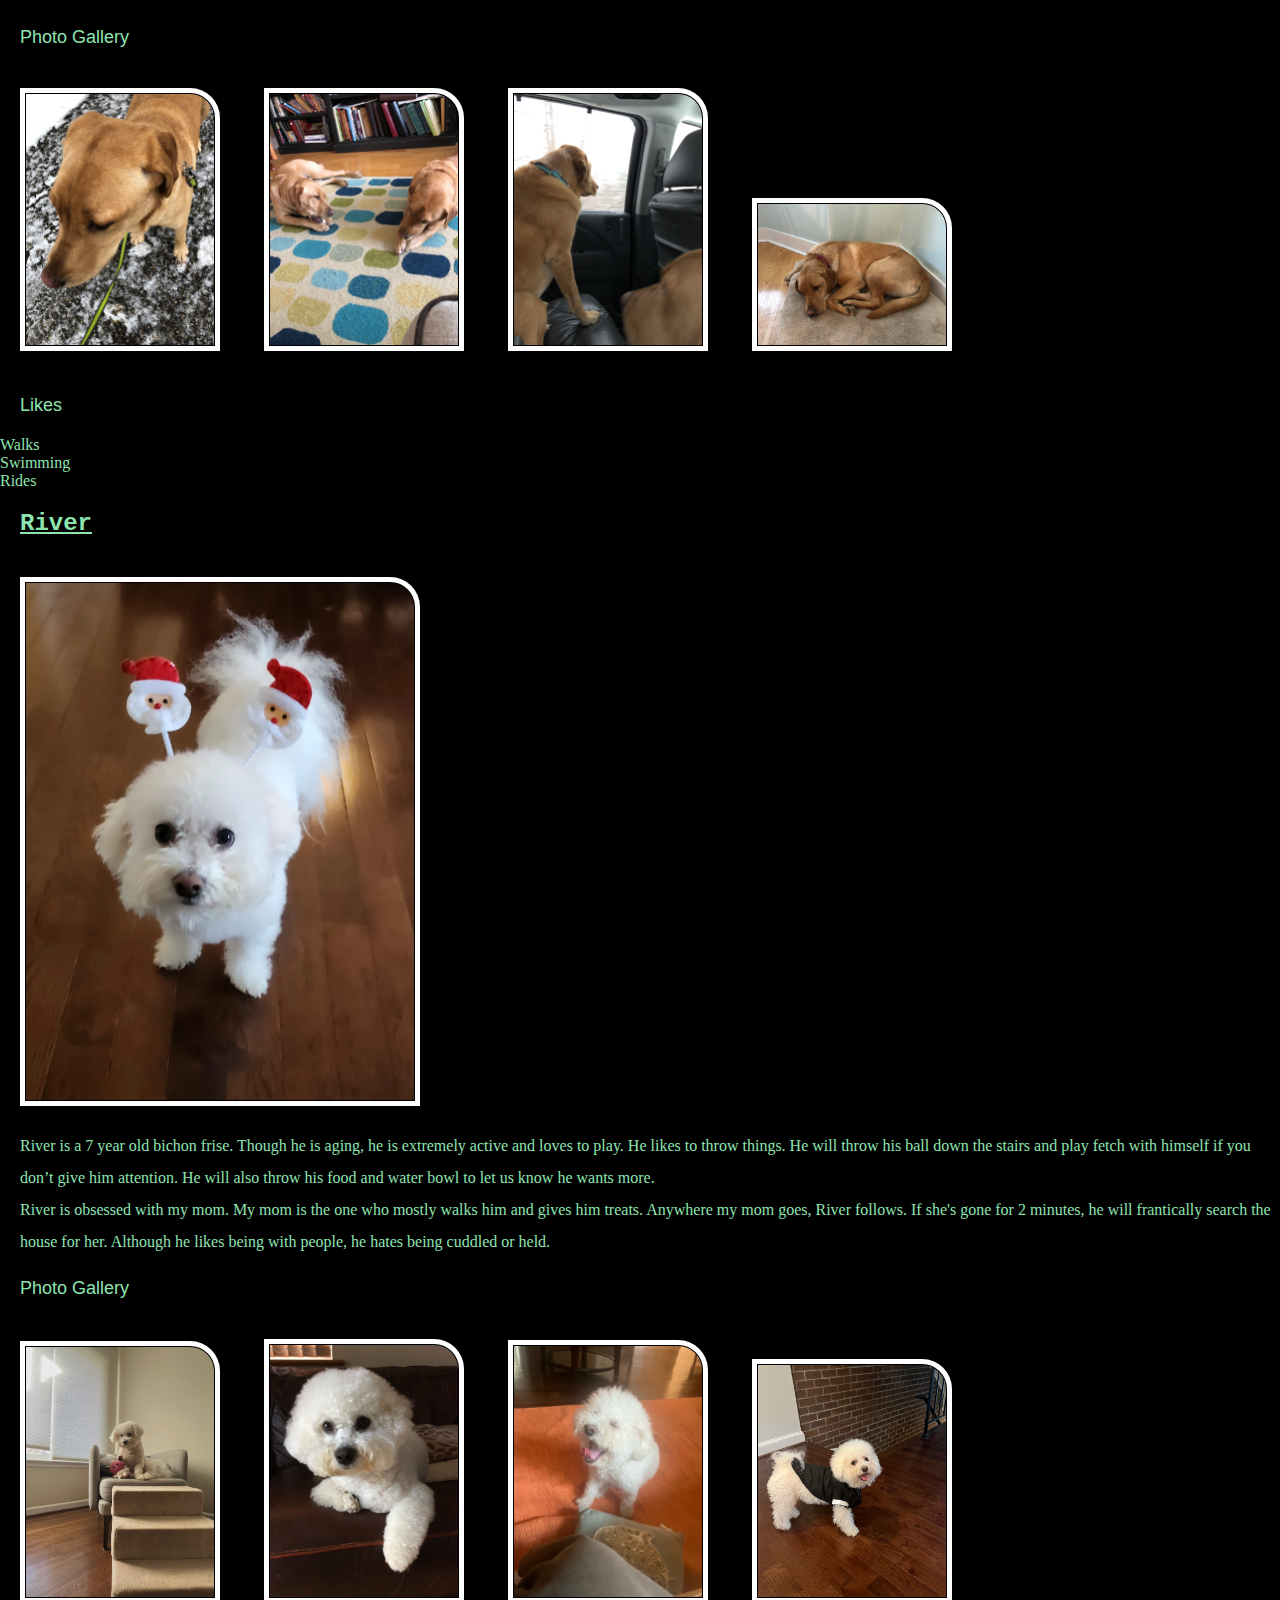
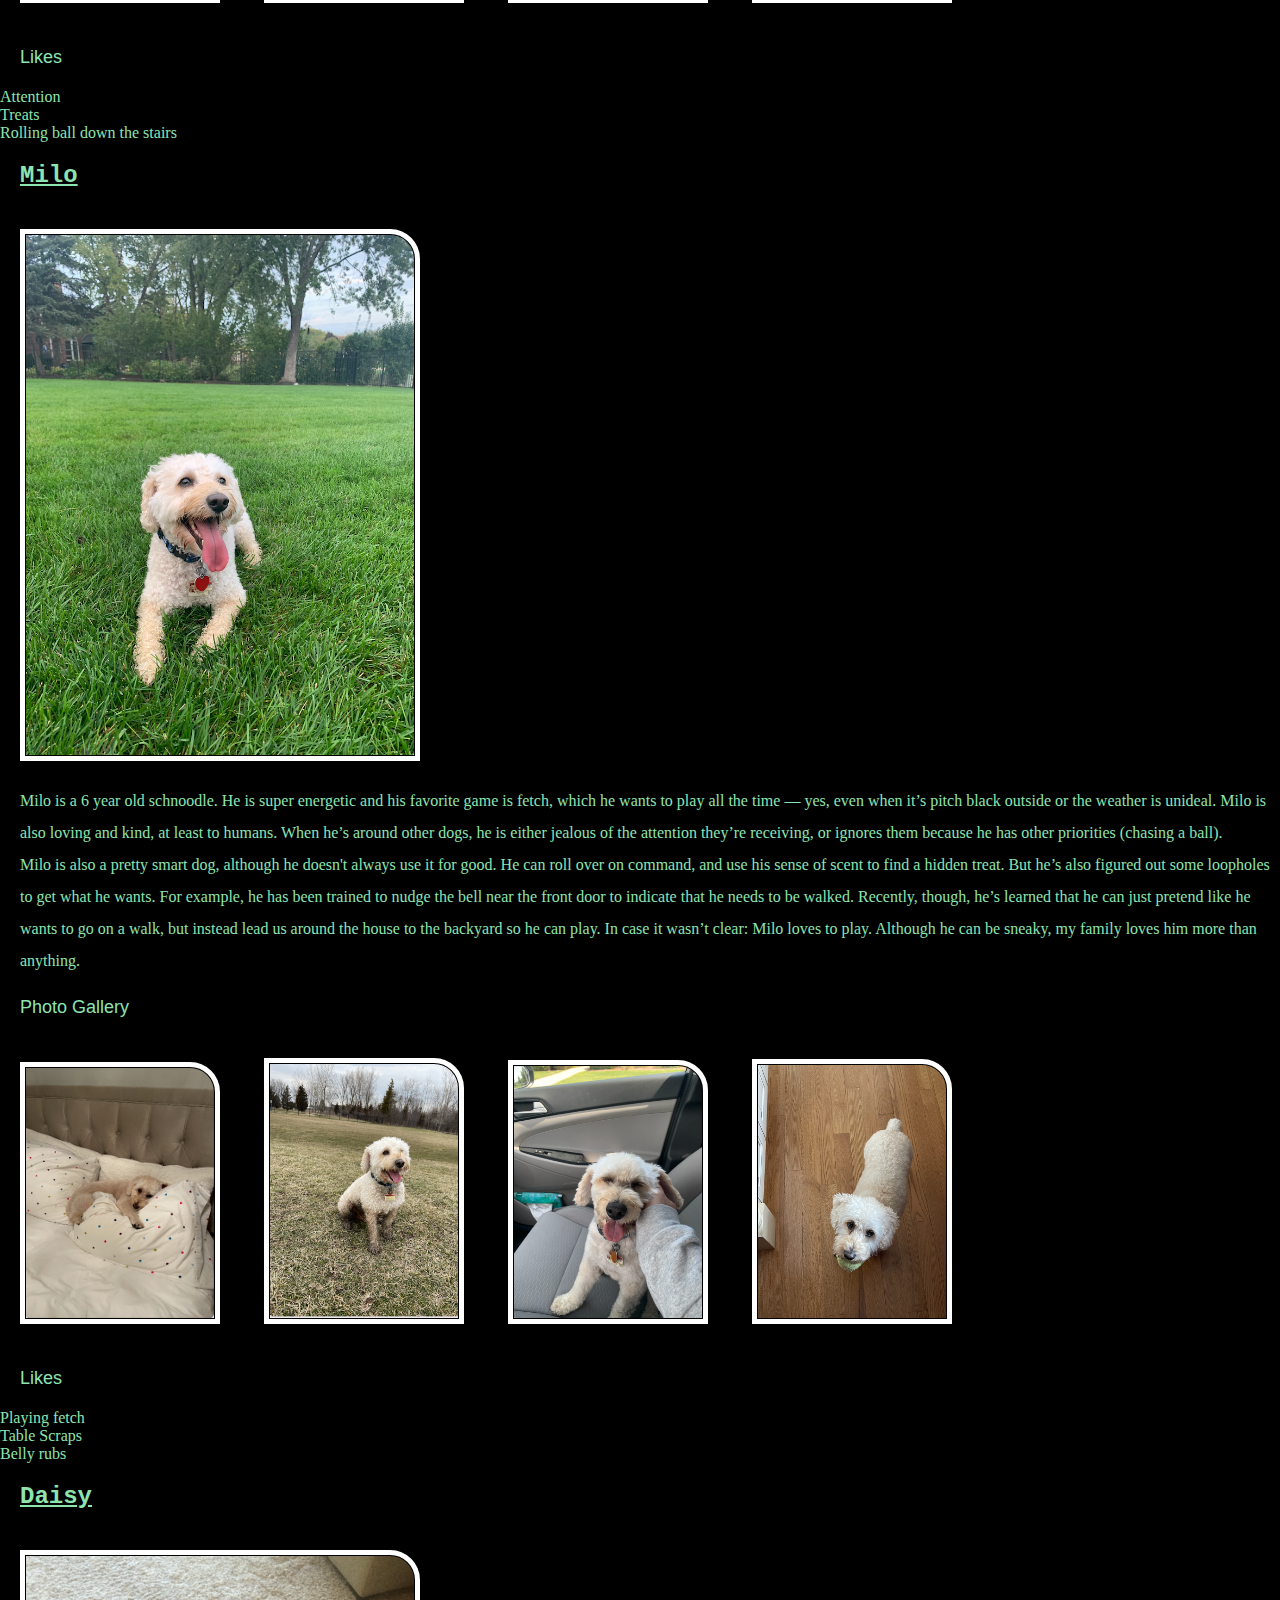
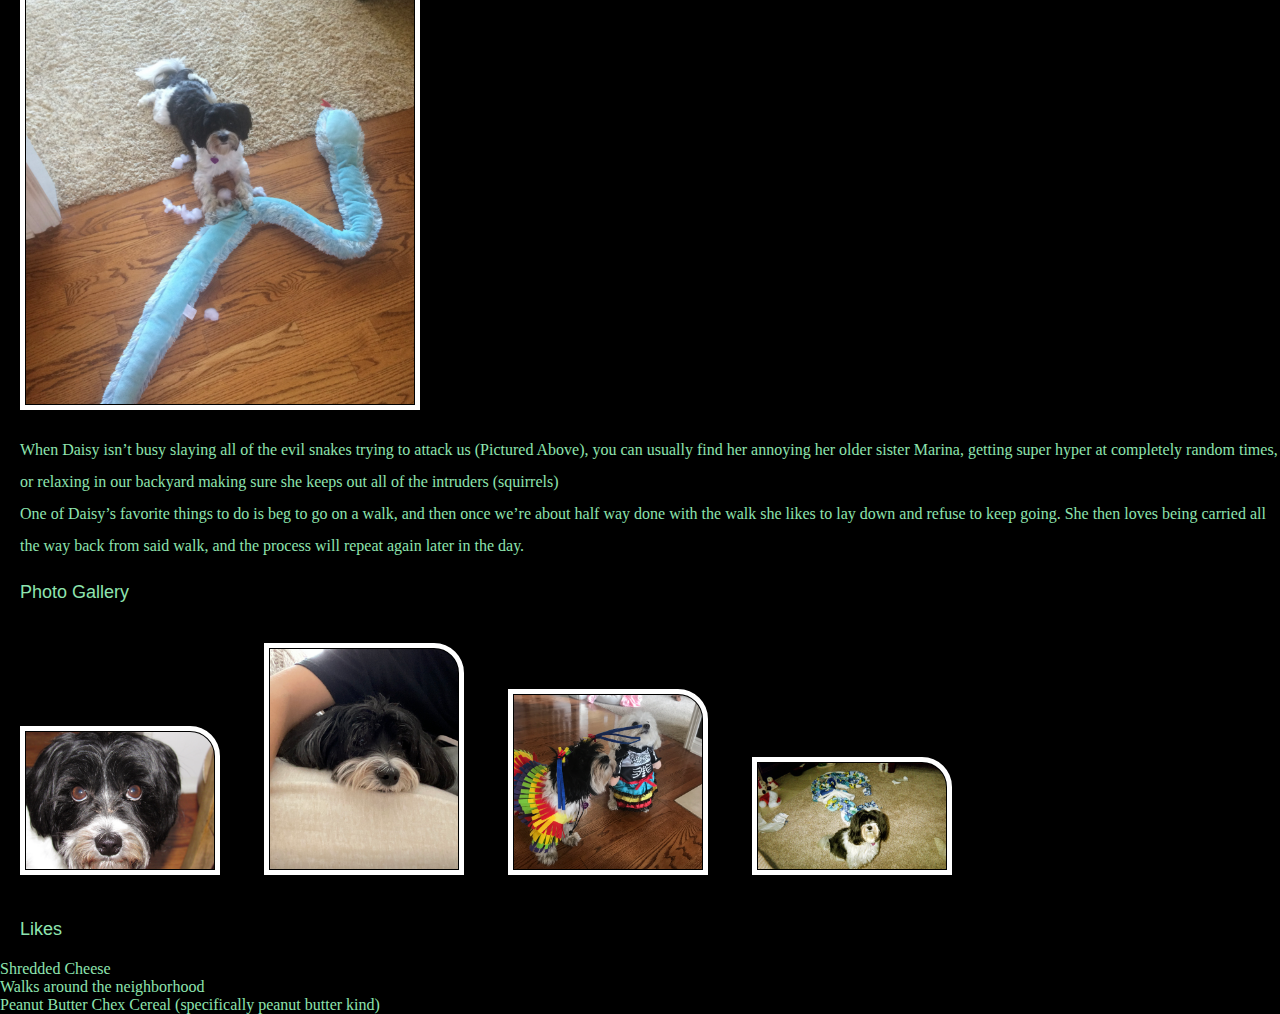
==== commit 5dc2185f: "Add files via upload" ====
--- a/index.html
+++ b/index.html
@@ -10,11 +10,11 @@
   <meta name="viewport" content="width=device-width, initial-scale=1.0">
   <title>Pets</title>
 </head>
-<header>
-  <h1> Pets</h1>
-</header>
 
 <body>
+  <header>
+    <h1> Pets</h1>
+  </header>
   <a id="skip" href="#main">Skip to Main Content</a>
   <nav>
     <ul>
